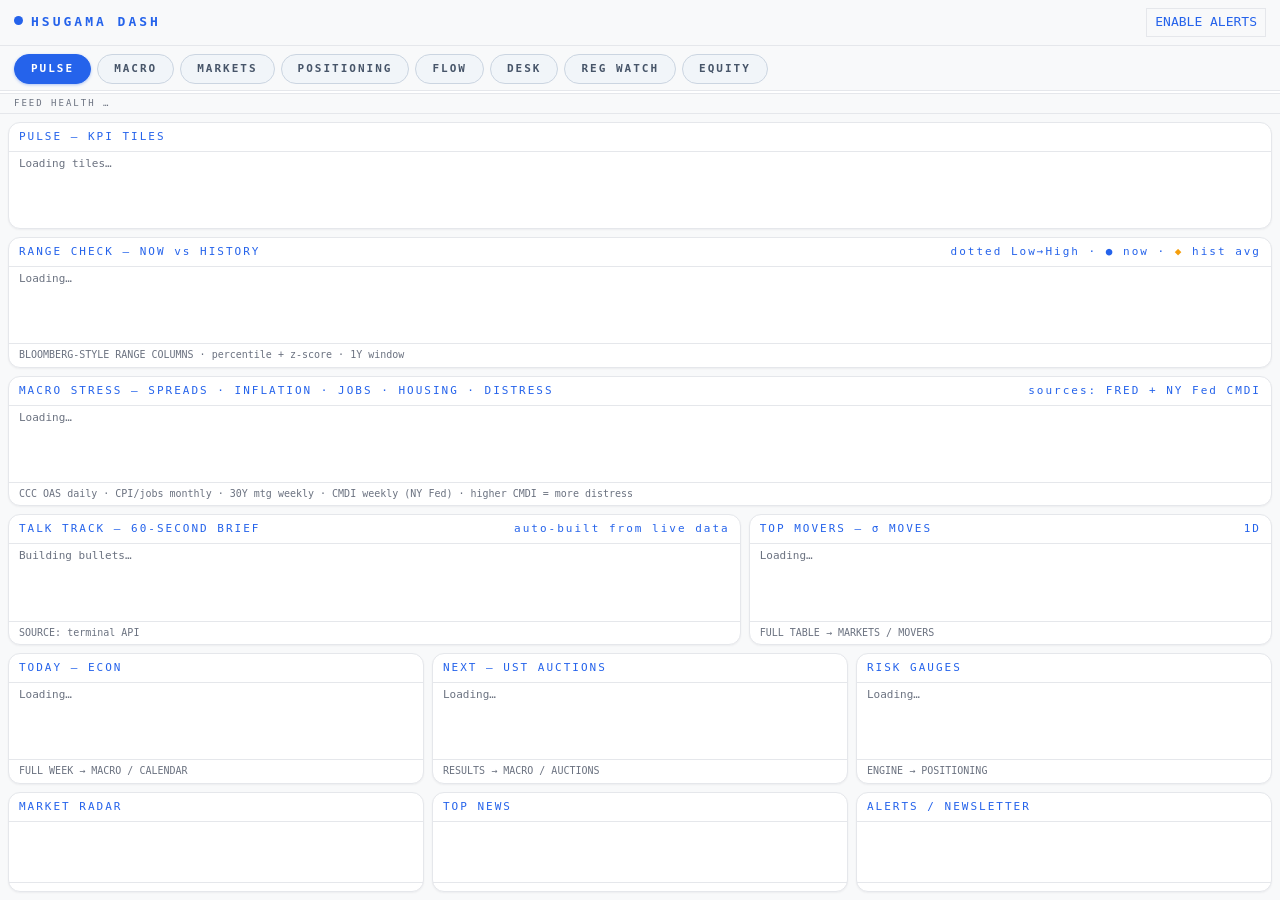
==== ui/index.html @ c071d74e "FINRA OTC Market: 8 datasets, keyless API, OTC sub-tab" ====
<!DOCTYPE html>
<html lang="en">
<head>
  <meta charset="utf-8">
  <meta name="viewport" content="width=device-width, initial-scale=1">
  <meta name="theme-color" content="#f8f9fa">
  <title>HSugama Dash</title>
  <link rel="manifest" href="manifest.webmanifest">
  <link rel="stylesheet" href="vendor/uplot/uPlot.min.css">
  <link rel="stylesheet" href="css/terminal.css">
</head>
<body>
  <header>
    <span class="brand"><span class="sigdot" aria-hidden="true"></span>HSUGAMA DASH</span>
    <span id="clock" class="muted"></span>
    <span id="banner" class="banner hidden"></span>
    <button id="alerts-toggle" class="header-btn" type="button">ENABLE ALERTS</button>
  </header>
  <nav class="hub-row" id="hub-row" aria-label="hubs">
    <button type="button" data-hub-link="pulse" class="active">PULSE</button>
    <button type="button" data-hub-link="macro">MACRO</button>
    <button type="button" data-hub-link="markets">MARKETS</button>
    <button type="button" data-hub-link="positioning">POSITIONING</button>
    <button type="button" data-hub-link="structure">FLOW</button>
    <button type="button" data-hub-link="desk">DESK</button>
    <button type="button" data-hub-link="regwatch">REG WATCH</button>
    <button type="button" data-hub-link="equity">EQUITY</button>
  </nav>
  <nav class="sub-row" id="sub-row" aria-label="subtabs"></nav>
  <script>
  // Early hub-button handler: main.js is a deferred module, so on cold start
  // the buttons render before its click handlers attach. This inline script
  // runs immediately and uses delegation, so hub clicks work from first paint.
  // tabs.js initTabs() re-attaches its own handlers later (idempotent).
  document.addEventListener("click", function (e) {
    var b = e.target && e.target.closest ? e.target.closest("[data-hub-link]") : null;
    if (!b) return;
    var target = "#/" + b.getAttribute("data-hub-link");
    if (location.hash !== target) location.hash = target;
  });
  </script>
  <div id="health-strip" class="health-strip" title="per-feed health: green ok · amber recovered · red failing"></div>

  <!-- ============ PULSE — the 60-second conference view (Phase 2) ============ -->
  <main class="grid" data-hub="pulse" data-sub="snapshot" style="grid-template-columns: 1fr;">
    <section class="panel" id="panel-pulse-tiles">
      <div class="panel-title">PULSE — KPI TILES <span class="muted" id="pulse-tiles-asof"></span></div>
      <div class="panel-body"><div class="kpis" id="pulse-tiles"><p class="muted">Loading tiles…</p></div></div>
    </section>
    <section class="panel" id="panel-pulse-range">
      <div class="panel-title">RANGE CHECK — NOW vs HISTORY <span class="note">dotted Low→High · <span style="color:#2563eb">●</span> now · <span style="color:#f59e0b">◆</span> hist avg</span></div>
      <div class="panel-body" id="pulse-rangecheck"><p class="muted">Loading…</p></div>
      <div class="panel-foot muted">BLOOMBERG-STYLE RANGE COLUMNS · percentile + z-score · 1Y window</div>
    </section>
    <section class="panel" id="panel-pulse-stress">
      <div class="panel-title">MACRO STRESS — SPREADS · INFLATION · JOBS · HOUSING · DISTRESS <span class="note">sources: FRED + NY Fed CMDI</span></div>
      <div class="panel-body"><div class="kpis" id="pulse-stress"><p class="muted">Loading…</p></div></div>
      <div class="panel-foot muted">CCC OAS daily · CPI/jobs monthly · 30Y mtg weekly · CMDI weekly (NY Fed) · higher CMDI = more distress</div>
    </section>
    <div class="grid2">
      <section class="panel" id="panel-pulse-talk">
        <div class="panel-title">TALK TRACK — 60-SECOND BRIEF <span class="note">auto-built from live data</span></div>
        <div class="panel-body" id="pulse-talktrack"><p class="muted">Building bullets…</p></div>
        <div class="panel-foot muted">SOURCE: terminal API</div>
      </section>
      <section class="panel" id="panel-pulse-movers">
        <div class="panel-title">TOP MOVERS — σ MOVES <span class="note">1D</span></div>
        <div class="panel-body" id="pulse-movers"><p class="muted">Loading…</p></div>
        <div class="panel-foot muted">FULL TABLE → MARKETS / MOVERS</div>
      </section>
    </div>
    <div class="grid3">
      <section class="panel" id="panel-pulse-econ">
        <div class="panel-title">TODAY — ECON</div>
        <div class="panel-body" id="pulse-econ"><p class="muted">Loading…</p></div>
        <div class="panel-foot muted">FULL WEEK → MACRO / CALENDAR</div>
      </section>
      <section class="panel" id="panel-pulse-auctions">
        <div class="panel-title">NEXT — UST AUCTIONS</div>
        <div class="panel-body" id="pulse-auctions"><p class="muted">Loading…</p></div>
        <div class="panel-foot muted">RESULTS → MACRO / AUCTIONS</div>
      </section>
      <section class="panel" id="panel-pulse-gauges">
        <div class="panel-title">RISK GAUGES</div>
        <div class="panel-body" id="pulse-gauges"><p class="muted">Loading…</p></div>
        <div class="panel-foot muted">ENGINE → POSITIONING</div>
      </section>
    </div>
    <div class="grid3">
      <section class="panel" id="panel-radar">
        <div class="panel-title">MARKET RADAR</div>
        <div class="panel-body"></div>
        <div class="panel-foot muted"></div>
      </section>
      <section class="panel" id="panel-news">
        <div class="panel-title">TOP NEWS</div>
        <div class="panel-body"></div>
        <div class="panel-foot muted"></div>
      </section>
      <section class="panel" id="panel-insights">
        <div class="panel-title">ALERTS / NEWSLETTER</div>
        <div class="panel-body"></div>
        <div class="panel-foot muted"></div>
      </section>
    </div>
  </main>
  <main class="grid hidden" data-hub="pulse" data-sub="scorecard" style="grid-template-columns: 1fr;">
    <section class="panel" id="panel-scorecard">
      <div class="panel-title">SCORECARD — 1D/1M/3M/1Y + 1Y Z</div>
      <div class="panel-body"></div>
      <div class="panel-foot muted"></div>
    </section>
  </main>

  <!-- ============ MACRO ============ -->
  <main class="grid hidden" data-hub="macro" data-sub="calendar" style="grid-template-columns: 1fr;">
    <section class="panel" id="panel-macro">
      <div class="panel-title">MACRO — THIS WEEK</div>
      <div class="panel-body"></div>
      <div class="panel-foot muted"></div>
    </section>
  </main>
  <main class="grid hidden" data-hub="macro" data-sub="central" style="grid-template-columns: 1fr;">
    <section class="panel" id="panel-central">
      <div class="panel-title">CENTRAL — FED WATCH</div>
      <div class="panel-body"></div>
      <div class="panel-foot muted"></div>
    </section>
  </main>
  <main class="grid hidden" data-hub="macro" data-sub="auctions" style="grid-template-columns: 1fr;">
    <section class="panel" id="panel-auctions">
      <div class="panel-title">UST AUCTIONS</div>
      <div class="panel-body"></div>
      <div class="panel-foot muted"></div>
    </section>
  </main>
  <main class="grid hidden" data-hub="macro" data-sub="bonds" style="grid-template-columns: 1fr;">
    <section class="panel" id="panel-bonds">
      <div class="panel-title">WORLD BONDS</div>
      <div class="panel-body"></div>
      <div class="panel-foot muted"></div>
    </section>
  </main>
  <main class="grid hidden" data-hub="macro" data-sub="credit" style="grid-template-columns: 1fr;">
    <section class="panel" id="panel-credit">
      <div class="panel-title">CREDIT — SEGMENTS · UST · STAR · Z-SCORES</div>
      <div class="panel-body"><p class="muted">Credit panel wiring in progress…</p></div>
      <div class="panel-foot muted"></div>
    </section>
  </main>
  <main class="grid grid-cycle hidden" data-hub="macro" data-sub="cycle" id="cycle-econ"></main>
  <main class="grid grid-cycle hidden" data-hub="macro" data-sub="cycle" id="cycle-profit"></main>
  <main class="grid grid-cycle hidden" data-hub="macro" data-sub="cycle" id="cycle-credit"></main>

  <!-- ============ MARKETS ============ -->
  <main class="grid hidden" data-hub="markets" data-sub="equities" style="grid-template-columns: 1fr;">
    <section class="panel" id="panel-movers">
      <div class="panel-title">MOVERS — SINGLE-STOCK SIGMA MOVES</div>
      <div class="panel-body"></div>
      <div class="panel-foot muted"></div>
    </section>
  </main>
  <main class="grid hidden" data-hub="markets" data-sub="volcorr" style="grid-template-columns: 1fr 1fr;">
    <section class="panel" id="panel-vol">
      <div class="panel-title">VOL — MACRO VOLATILITY DIGEST</div>
      <div class="panel-body"></div>
      <div class="panel-foot muted"></div>
    </section>
    <section class="panel" id="panel-xcorr">
      <div class="panel-title">X-CORR — CROSS-ASSET CORRELATION &amp; VOL</div>
      <div class="panel-body"></div>
      <div class="panel-foot muted"></div>
    </section>
  </main>
  <main class="grid hidden" data-hub="markets" data-sub="futures" style="grid-template-columns: 1fr;">
    <section class="panel" id="panel-futures">
      <div class="panel-title">FUTURES — FRONT-MONTH</div>
      <div class="panel-body"></div>
      <div class="panel-foot muted"></div>
    </section>
  </main>
  <main class="grid grid-cycle hidden" data-hub="markets" data-sub="etfs" id="cycle-etf"></main>
  <main class="grid grid-defi hidden" data-hub="markets" data-sub="digital">
    <section class="panel" id="panel-defi">
      <div class="panel-title"><span id="defi-view-title">CURATED VAULTS — USDC</span><span class="view-toggle"><button type="button" data-view="vaults" class="active" aria-pressed="true">VAULTS</button><button type="button" data-view="markets" aria-pressed="false">MARKETS</button><button type="button" data-view="crypto" aria-pressed="false">CRYPTO</button><button type="button" data-view="rwa" aria-pressed="false">RWA</button></span></div>
      <div class="panel-body"></div>
      <div class="panel-foot muted"></div>
    </section>
    <section class="col-right">
      <div class="panel" id="panel-midnight">
        <div class="panel-title">MIDNIGHT — USDC FIXED TERM</div>
        <div class="panel-body"></div>
        <div class="panel-foot muted"></div>
      </div>
      <div class="panel" id="panel-refs">
        <div class="panel-title">RATE REFS</div>
        <div class="panel-body"></div>
        <div class="panel-foot muted"></div>
      </div>
    </section>
  </main>
  <main class="grid hidden" data-hub="markets" data-sub="options" style="grid-template-columns: 1fr;">
    <section class="panel" id="panel-options">
      <div class="panel-title">OPTIONS — GAMMA & FLOW</div>
      <div class="panel-body"></div>
      <div class="panel-foot muted"></div>
    </section>
  </main>

  <!-- ============ POSITIONING ============ -->
  <main class="grid grid-cycle hidden" data-hub="positioning" data-sub="positions" id="cycle-pos"></main>
  <main class="grid grid-cycle hidden" data-hub="positioning" data-sub="positions" id="cycle-quant"></main>
  <main class="grid grid-cycle hidden" data-hub="positioning" data-sub="positions" id="cycle-ice"></main>
  <main class="grid grid-cycle hidden" data-hub="positioning" data-sub="positions" id="cycle-risk"></main>
  <main class="grid hidden" data-hub="positioning" data-sub="tff" style="grid-template-columns: 1fr;">
    <section class="panel" id="panel-tff">
      <div class="panel-title">TFF — TRADERS IN FINANCIAL FUTURES (OFR)</div>
      <div class="panel-body"></div>
      <div class="panel-foot muted"></div>
    </section>
  </main>
  <main class="grid hidden" data-hub="positioning" data-sub="flows" style="grid-template-columns: 1fr;">
    <section class="panel" id="panel-flows">
      <div class="panel-title">FLOWS — 13F NET FLOWS</div>
      <div class="panel-body"></div>
      <div class="panel-foot muted"></div>
    </section>
  </main>
  <main class="grid hidden" data-hub="positioning" data-sub="predict" style="grid-template-columns: 1fr;">
    <section class="panel" id="panel-predict">
      <div class="panel-title">PREDICT — MARKETS &amp; EDGE ESTIMATES</div>
      <div class="panel-body"></div>
      <div class="panel-foot muted"></div>
    </section>
  </main>

  <!-- ============ FLOW ============ -->
  <main class="grid hidden" data-hub="structure" data-sub="trace" style="grid-template-columns: 1fr;">
    <section class="panel" id="panel-koi">
      <div class="panel-title">KOI — FINRA/TRACE Y/Y SCORECARD</div>
      <div class="panel-body"></div>
      <div class="panel-foot muted"></div>
    </section>
    <section class="panel" id="panel-finra">
      <div class="panel-title">FINRA — SHORTS · BREADTH · CORPORATE · TRACE</div>
      <div class="panel-body"></div>
      <div class="panel-foot muted"></div>
    </section>
  </main>
  <main class="grid grid-cycle hidden" data-hub="structure" data-sub="trace" id="cycle-struct"></main>
  <main class="grid hidden" data-hub="structure" data-sub="factbook" style="grid-template-columns: 1fr;">
    <section class="panel" id="panel-factbook">
      <div class="panel-title">TRACE FACT BOOK</div>
      <div class="panel-body"></div>
      <div class="panel-foot muted"></div>
    </section>
  </main>
  <main class="grid hidden" data-hub="structure" data-sub="star" style="grid-template-columns: 1fr;">
    <section class="panel" id="panel-star">
      <div class="panel-title">STAR — STRUCTURED PRODUCT ACTIVITY</div>
      <div class="panel-body"></div>
      <div class="panel-foot muted"></div>
    </section>
  </main>

  <main class="grid hidden" data-hub="structure" data-sub="maps" style="grid-template-columns: 1fr 1fr;">
    <section class="panel" id="panel-riskmap">
      <div class="panel-title">RISK MAP — WORLD</div>
      <div class="panel-body"></div>
      <div class="panel-foot muted"></div>
    </section>
    <section class="panel" id="panel-ai-flow">
      <div class="panel-title">COVERAGE MAPS — UNIVERSE &amp; MONEY FLOW</div>
      <div class="panel-body"></div>
      <div class="panel-foot muted"></div>
    </section>
  </main>
  <main class="grid hidden" data-hub="structure" data-sub="desks" style="grid-template-columns: 1fr 1fr;">
    <section class="panel" id="panel-hyper">
      <div class="panel-title">HYPER — HYPERSCALER DESK</div>
      <div class="panel-body"></div>
      <div class="panel-foot muted"></div>
    </section>
    <section class="panel" id="panel-tsv">
      <div class="panel-title">TSV — TOKENIZED SECURITIES VENUE WATCH</div>
      <div class="panel-body"></div>
      <div class="panel-foot muted"></div>
    </section>
  </main>
  <main class="grid hidden" data-hub="structure" data-sub="etfflows" style="grid-template-columns: 1fr;">
    <section class="panel" id="panel-etfflows">
      <div class="panel-title">ETF FLOWS — AUM & CREATIONS/REDEMPTIONS</div>
      <div class="panel-body"></div>
      <div class="panel-foot muted"></div>
    </section>
  </main>

  <!-- ============ DESK ============ -->
  <main class="grid hidden" data-hub="desk" data-sub="alerts" style="grid-template-columns: 1fr;">
    <section class="panel" id="panel-alerts">
      <div class="panel-title">ALERT TUNING</div>
      <div class="panel-body"></div>
    </section>
  </main>
  <main class="grid hidden" data-hub="desk" data-sub="briefcheck" style="grid-template-columns: 1fr;">
    <section class="panel" id="panel-briefcheck">
      <div class="panel-title">BRIEFING × TERMINAL CHECK</div>
      <div class="panel-body"></div>
      <div class="panel-foot muted"></div>
    </section>
  </main>
  <main class="grid hidden" data-hub="desk" data-sub="analyst" style="grid-template-columns: 1fr;">
    <section class="panel">
      <div class="panel-title">ANALYST</div>
      <div class="panel-body">
        <p class="muted" style="margin-bottom:10px">Bloom Analyst — grounded Q&amp;A over the terminal's own data. Lives in the slide-over drawer.</p>
        <button id="analyst-open" class="header-btn" type="button">OPEN ANALYST CHAT</button>
      </div>
    </section>
  </main>
  <main class="grid hidden" data-hub="desk" data-sub="usage" style="grid-template-columns: 1fr;">
    <section class="panel" id="panel-usage">
      <div class="panel-title">USAGE ANALYTICS</div>
      <div class="panel-body"></div>
      <div class="panel-foot muted"></div>
    </section>
  </main>
  <main class="grid hidden" data-hub="desk" data-sub="talktrack" style="grid-template-columns: 1fr;">
    <section class="panel">
      <div class="panel-title">TALK TRACK</div>
      <div class="panel-body"><p class="muted">Phase 2 — auto-built 60-second briefing bullets, generated from the snapshot tiles. Read straight off the phone.</p></div>
    </section>
  </main>
  <main class="grid hidden" data-hub="desk" data-sub="deck" style="grid-template-columns: 1fr;">
    <section class="panel">
      <div class="panel-title">DECK MODE</div>
      <div class="panel-body"><p class="muted">Phase 2 — light-theme one-pager with print CSS. Screenshot straight into the deck.</p></div>
    </section>
  </main>

  <!-- ============ REG WATCH ============ -->
  <main class="grid hidden" data-hub="regwatch" data-sub="news" style="grid-template-columns: 1fr;">
    <section class="panel" id="panel-regwatch-news">
      <div class="panel-title">REG WATCH — NEWS FEED</div>
      <div class="panel-body"></div>
      <div class="panel-foot muted"></div>
    </section>
  </main>
  <main class="grid hidden" data-hub="regwatch" data-sub="rules" style="grid-template-columns: 1fr;">
    <section class="panel" id="panel-regwatch-rules">
      <div class="panel-title">REG WATCH — RULEMAKING TRACKER</div>
      <div class="panel-body"></div>
      <div class="panel-foot muted"></div>
    </section>
  </main>
  <main class="grid hidden" data-hub="regwatch" data-sub="topics" style="grid-template-columns: 1fr;">
    <section class="panel" id="panel-regwatch-topics">
      <div class="panel-title">REG WATCH — TOPIC WATCH</div>
      <div class="panel-body"></div>
      <div class="panel-foot muted"></div>
    </section>
  </main>

  <!-- ============ EQUITY ============ -->
  <main class="grid hidden" data-hub="equity" data-sub="overview" style="grid-template-columns: 1fr;">
    <section class="panel" id="panel-equity">
      <div class="panel-title">EQTY</div>
      <div class="panel-body"></div>
      <div class="panel-foot muted"></div>
    </section>
  </main>
  <main class="grid hidden" data-hub="equity" data-sub="shortvol" style="grid-template-columns: 1fr;">
    <section class="panel" id="panel-shortvol">
      <div class="panel-title">SHORT VOLUME — REG SHO DAILY</div>
      <div class="panel-body"></div>
      <div class="panel-foot muted"></div>
    </section>
  </main>
  <main class="grid hidden" data-hub="equity" data-sub="margin" style="grid-template-columns: 1fr;">
    <section class="panel" id="panel-margin">
      <div class="panel-title">MARGIN DEBT — FINRA</div>
      <div class="panel-body"></div>
      <div class="panel-foot muted"></div>
    </section>
  </main>
  <main class="grid hidden" data-hub="equity" data-sub="shortint" style="grid-template-columns: 1fr;">
    <section class="panel" id="panel-shortint">
      <div class="panel-title">SHORT INTEREST — FINRA SETTLEMENT</div>
      <div class="panel-body"></div>
      <div class="panel-foot muted"></div>
    </section>
  </main>
  <main class="grid hidden" data-hub="equity" data-sub="tape" style="grid-template-columns: 1fr;">
    <section class="panel" id="panel-tape">
      <div class="panel-title">TAPE VOLUME — NASDAQTRADER VENUE × TAPE</div>
      <div class="panel-body"></div>
      <div class="panel-foot muted"></div>
    </section>
  </main>
  <main class="grid hidden" data-hub="equity" data-sub="ats" style="grid-template-columns: 1fr;">
    <section class="panel" id="panel-ats">
      <div class="panel-title">FINRA ATS TRANSPARENCY — DARK POOLS</div>
      <div class="panel-body"></div>
      <div class="panel-foot muted"></div>
    </section>
  </main>
  <main class="grid hidden" data-hub="equity" data-sub="otc" style="grid-template-columns: 1fr;">
    <section class="panel" id="panel-otc">
      <div class="panel-title">FINRA OTC MARKET — OVER-THE-COUNTER EQUITIES</div>
      <div class="panel-body"></div>
      <div class="panel-foot muted"></div>
    </section>
  </main>

  <div id="chart-overlay" class="overlay hidden">
    <div class="overlay-box">
      <div class="overlay-head"><span id="chart-title"></span><button id="chart-close">✕</button></div>
      <div id="chart-root"></div>
    </div>
  </div>
  <script src="vendor/uplot/uPlot.iife.min.js"></script>
  <!-- xlsx.full.min.js lazy-loads on first XLSX export via export.js ensureXLSX()
       (was render-blocking at 951KB) -->
  <script type="module" src="js/main.js"></script>
</body>
</html>
---- ui/css/terminal.css ----
:root {
  --bg: #f8f9fa; --panel: #ffffff; --fg: #1a1a1a; --amber: #2563eb;
  --up: #16a34a; --down: #dc2626; --muted: #6b7280; --line: #e5e7eb;
  --blue: #2563eb; --ink: #1a1a1a; --cyan: #0891b2;
}
* { box-sizing: border-box; margin: 0; }
body {
  background: var(--bg); color: var(--fg);
  font: 13px/1.45 "SF Mono", Menlo, Consolas, monospace;
  overflow-x: hidden; overflow-x: clip;
  height: 100vh; display: flex; flex-direction: column;
}
header {
  display: flex; gap: 16px; align-items: baseline;
  flex-wrap: wrap; padding: 8px 14px; border-bottom: 1px solid var(--line);
}
.brand { color: var(--amber); letter-spacing: 3px; font-weight: 700; }
/* Signal identity: pulsing live dot next to the wordmark (see index.html .sigdot). */
.sigdot {
  display: inline-block; width: 9px; height: 9px; border-radius: 50%;
  background: var(--blue); margin-right: 8px; vertical-align: 1px;
  animation: sigpulse 2s ease-in-out infinite;
}
@keyframes sigpulse {
  0%, 100% { box-shadow: 0 0 0 0 rgba(37, 99, 235, 0.45); }
  50% { box-shadow: 0 0 0 6px rgba(37, 99, 235, 0); }
}
.muted { color: var(--muted); font-size: 11px; }
.banner { color: #ffffff; background: var(--amber); padding: 1px 8px; margin-left: auto; }
.header-btn {
  margin-left: auto; background: transparent; color: var(--amber); border: 1px solid var(--line);
  padding: 4px 8px; font: inherit; cursor: pointer;
}
.header-btn:disabled { color: var(--muted); cursor: default; }
.hidden { display: none !important; }

/* Data-health strip: one dot per collector fetcher (see js/health.js).
   Compact by design — dots scroll horizontally on narrow screens. */
.health-strip {
  display: flex; gap: 5px; align-items: center;
  padding: 3px 14px; border-bottom: 1px solid var(--line);
  overflow-x: auto; min-height: 14px; scrollbar-width: none;
}
.health-strip::-webkit-scrollbar { display: none; }
.health-strip:empty::after {
  content: "FEED HEALTH …"; color: var(--muted); font-size: 9px; letter-spacing: 2px;
}
.hdot {
  width: 8px; height: 8px; border-radius: 50%; flex: none;
  background: var(--muted);
}
.hdot.ok { background: var(--up); }
.hdot.warn { background: var(--amber); }
.hdot.bad { background: var(--down); box-shadow: 0 0 4px var(--down); }
.health-strip.degraded { border-bottom-color: var(--down); }

/* FLOWS tab: per-filer 13F net-flow cards */
.flow-card { border-bottom: 1px dotted var(--line); padding: 8px 0; }
.flow-head { display: flex; justify-content: space-between; align-items: baseline; }
.flow-name { color: var(--amber); letter-spacing: 1px; font-size: 11px; }
.flow-net { font-size: 14px; font-weight: 700; }
.flow-meta { margin: 2px 0 4px; }

.grid {
  flex: 1; min-height: 0; display: grid; gap: 8px; padding: 8px;
  grid-template-columns: 4fr 3fr 3fr;
}
.col-left { display: grid; grid-template-rows: 3fr 2fr; gap: 8px; min-height: 0; }
.panel {
  background: var(--panel); border: 1px solid var(--line);
  border-radius: 12px; box-shadow: 0 1px 2px rgba(15, 23, 42, 0.05);
  display: flex; flex-direction: column; min-height: 0;
}
.panel-title {
  color: var(--amber); font-size: 11px; letter-spacing: 2px;
  padding: 6px 10px; border-bottom: 1px solid var(--line);
  display: flex; justify-content: space-between; align-items: baseline;
}
.panel-body { flex: 1; overflow: auto; padding: 4px 10px; }
.panel-foot { padding: 4px 10px; border-top: 1px solid var(--line); font-size: 10px; }
.panel-foot.stale { color: var(--amber); }

table { width: 100%; border-collapse: collapse; }
th { color: var(--muted); font-size: 10px; text-transform: uppercase; text-align: right;
     font-weight: 400; padding: 3px 4px; }
th:first-child, td:first-child { text-align: left; }
td { padding: 3px 4px; text-align: right; white-space: nowrap; }
td.sym { color: var(--amber); }
.up { color: var(--up); }
.down { color: var(--down); }
.flat { color: var(--muted); }

tr.clickable, td.clickable { cursor: pointer; }
tr.clickable:hover, td.clickable:hover { background: var(--line); }
tr.release td.actual { font-weight: 700; }
tr.macro-divider td { color: var(--amber); letter-spacing: 2px; font-size: 10px;
                      text-align: center; padding: 6px 0 4px; }

.news-item { padding: 4px 0; border-bottom: 1px dotted var(--line); }
.news-item a { color: var(--amber); text-decoration: none; }
.news-item a:hover { color: #1d4ed8; text-decoration: underline; }
.news-meta { color: var(--muted); font-size: 10px; }

.overlay {
  position: fixed; inset: 0; background: rgba(0,0,0,.75);
  display: flex; align-items: center; justify-content: center;
}
.overlay-box {
  background: var(--panel); border: 1px solid var(--amber);
  padding: 12px; width: min(860px, 92vw);
}
.overlay-head { display: flex; justify-content: space-between; align-items: center; margin-bottom: 8px;
                color: var(--amber); letter-spacing: 1px; }
.overlay-head button {
  background: none; border: none; color: var(--fg); cursor: pointer;
  font-size: 16px; line-height: 1; padding: 6px 10px; margin: -6px -10px;
}
.overlay-head button:hover { color: var(--amber); }

/* Signal identity — hub navigation (Phase 1 IA, ui/js/tabs.js renders
   data-hub-link buttons into nav.hub-row). Six pill buttons; active hub filled blue. */
.hub-row {
  display: flex; gap: 6px; align-items: center;
  padding: 8px 14px 6px; background: var(--bg);
  overflow-x: auto; scrollbar-width: thin;
}
.hub-row::-webkit-scrollbar { height: 6px; }
.hub-row::-webkit-scrollbar-thumb { background: var(--line); border-radius: 3px; }
.hub-row button {
  flex: none; white-space: nowrap; cursor: pointer; font: inherit;
  font-size: 11px; letter-spacing: 2px; font-weight: 600;
  color: #475569; background: #f1f5f9;
  border: 1px solid #cbd5e1; border-radius: 999px;
  padding: 6px 16px;
}
.hub-row button:hover { border-color: var(--blue); color: var(--blue); }
.hub-row button.active {
  background: var(--blue); border-color: var(--blue); color: #ffffff;
  box-shadow: 0 1px 3px rgba(37, 99, 235, 0.35);
}
.hub-row button:focus-visible { outline: 2px solid var(--blue); outline-offset: 2px; }

/* Signal identity — subtab navigation (tabs.js injects data-sub-link buttons
   into nav#sub-row). Underline style; active subtab gets a blue underline. */
.sub-row {
  display: flex; gap: 2px; align-items: center;
  padding: 2px 14px 0; background: var(--panel);
  border-top: 1px solid var(--line); border-bottom: 1px solid var(--line);
  overflow-x: auto; scrollbar-width: thin;
}
.sub-row::-webkit-scrollbar { height: 6px; }
.sub-row::-webkit-scrollbar-thumb { background: var(--line); border-radius: 3px; }
.sub-row button {
  flex: none; white-space: nowrap; cursor: pointer; font: inherit;
  font-size: 11px; letter-spacing: 1px; color: var(--muted);
  background: none; border: none; border-bottom: 2px solid transparent;
  padding: 7px 10px 5px;
}
.sub-row button:hover { color: var(--fg); }
.sub-row button.active {
  color: var(--blue); border-bottom-color: var(--blue); font-weight: 700;
}
.sub-row button:focus-visible { outline: 2px solid var(--blue); outline-offset: -2px; }
.grid-defi { grid-template-columns: 5fr 4fr; }
.grid-cycle { grid-template-columns: repeat(auto-fit, minmax(320px, 1fr)); align-content: start; }
.grid-map { grid-template-columns: 1fr; align-content: start; }
.grid-map .panel-body { padding: 8px 10px; }
.worldmap { width: 100%; height: auto; display: block; background: #f0f4f8; border: 1px solid var(--line); }
path.map-country { cursor: pointer; }
path.map-country:hover { stroke: var(--amber); stroke-width: 1.6; }
.map-legend { display: flex; flex-wrap: wrap; gap: 12px; padding: 6px 2px; }
.legend-item { display: inline-flex; align-items: center; gap: 5px; }
.map-dot { display: inline-block; width: 10px; height: 10px; border-radius: 2px; }
.map-detail { margin: 4px 0 8px; padding: 8px 10px; border: 1px solid var(--line); background: #f0f4f8; }
.map-detail.empty { color: var(--muted); font-size: 11px; letter-spacing: 1px; }
.map-detail-head { display: flex; align-items: center; gap: 8px; margin-bottom: 6px; }
.bucket-tag { font-size: 11px; letter-spacing: 1px; font-weight: 700; }
.map-wrap table td:last-child { text-align: right; }
.grid-cycle .panel { min-height: 0; }
.col-right { display: grid; grid-template-rows: 3fr 2fr; gap: 8px; min-height: 0; }
.tier-head td { color: var(--amber); letter-spacing: 2px; font-size: 10px; padding-top: 8px; }
.tier-stats { color: var(--muted); letter-spacing: 1px; float: right; }
.defi-link { color: inherit; text-decoration: none; }
.defi-link:hover { color: var(--amber); text-decoration: underline; }
#midnight-curve { margin-top: 8px; }
.empty-state { color: var(--muted); padding: 8px 0; }
.insight-block + .insight-block { margin-top: 10px; }
.insight-title, .newsletter-headline { color: var(--amber); margin-bottom: 6px; }
.insight-item { border-top: 1px dotted var(--line); padding: 6px 0; }
.insight-name { font-weight: 700; }
.insight-summary, .newsletter-list { color: var(--fg); }
.newsletter-list { padding-left: 18px; }
.newsletter-list li + li { margin-top: 4px; }

.view-toggle button {
  color: var(--muted);
  cursor: pointer;
  letter-spacing: 1px;
  padding: 0 6px;
  background: transparent;
  border: none;
  font: inherit;
}
.view-toggle button:focus-visible { outline: 1px solid var(--amber); outline-offset: 1px; }
.view-toggle button.active { color: var(--bg); background: var(--amber); }

@media (max-width: 1000px) {
  .grid { grid-template-columns: 1fr; grid-auto-rows: minmax(240px, auto); overflow-y: auto; }
  body { height: auto; }
  .hub-row, .sub-row { overflow-x: auto; scrollbar-width: thin; }
  .hub-row button, .sub-row button { white-space: nowrap; }
  .header-btn, .banner { margin-left: 0; }
}

@media (max-width: 680px) {
  body { font-size: 12px; }
  header { gap: 8px; align-items: center; }
  .grid, .col-left, .col-right { gap: 6px; }
  .panel-title { padding: 8px 10px; }
  td, th { padding: 4px 3px; font-size: 11px; }
  .overlay-box { width: min(96vw, 860px); padding: 10px; }
}

/* Analyst chat drawer (ui/js/chat.js injects the markup) */
.chat-drawer {
  position: fixed; top: 0; right: 0; bottom: 0; z-index: 50;
  width: min(430px, 94vw);
  background: var(--panel); border-left: 1px solid var(--amber);
  display: flex; flex-direction: column;
}
.chat-head {
  display: flex; justify-content: space-between; align-items: center;
  padding: 8px 12px; border-bottom: 1px solid var(--line);
  color: var(--amber); letter-spacing: 2px; font-size: 11px;
}
.chat-head button {
  background: none; border: none; color: var(--fg); cursor: pointer;
  font-size: 14px; padding: 4px 8px; margin: -4px -8px;
}
.chat-head button:hover { color: var(--amber); }
.chat-msgs {
  flex: 1; overflow-y: auto; padding: 10px 12px;
  display: flex; flex-direction: column; gap: 8px;
}
.chat-msg {
  max-width: 94%; padding: 6px 10px; border: 1px solid var(--line);
  font-size: 12px; overflow-wrap: break-word;
}
.chat-msg.user { align-self: flex-end; border-color: var(--amber); }
.chat-msg.assistant { align-self: flex-start; }
.chat-msg p { margin: 0 0 6px; }
.chat-msg p:last-child { margin: 0; }
.chat-msg ul { padding-left: 18px; margin: 4px 0; }
.chat-msg li + li { margin-top: 2px; }
.chat-msg code { color: var(--amber); }
.chat-msg strong { color: var(--amber); }
.chat-msg.thinking { color: var(--muted); letter-spacing: 4px; }
.chat-msg.chat-error { border-color: var(--down); color: var(--down); }
.chat-form {
  display: flex; gap: 6px; padding: 8px 12px; border-top: 1px solid var(--line);
}
.chat-form input {
  flex: 1; min-width: 0; background: var(--bg); border: 1px solid var(--line);
  color: var(--fg); font: inherit; padding: 6px 8px;
}
.chat-form input:focus { outline: 1px solid var(--amber); }
.chat-form button {
  background: transparent; color: var(--amber); border: 1px solid var(--line);
  padding: 6px 12px; font: inherit; cursor: pointer;
}
.chat-form button:hover { border-color: var(--amber); }

/* X-CORR tab */
.panel-subhead {
  display: flex; justify-content: space-between; align-items: center;
  color: var(--amber); font-size: 11px; letter-spacing: 2px;
  padding: 10px 0 4px; border-bottom: 1px solid var(--line); margin-bottom: 4px;
}
.seg button {
  background: transparent; color: var(--muted); border: 1px solid var(--line);
  font: inherit; font-size: 10px; padding: 2px 8px; cursor: pointer;
}
.seg button:first-child { border-radius: 3px 0 0 3px; }
.seg button:last-child { border-radius: 0 3px 3px 0; }
.seg button.on { color: var(--amber); border-color: var(--amber); }
.kv {
  display: flex; justify-content: space-between; align-items: center;
  gap: 8px; padding: 4px 0; border-bottom: 1px dotted var(--line); font-size: 12px;
}
.badge {
  font-size: 9px; letter-spacing: 1px; padding: 1px 5px; border-radius: 3px;
  border: 1px solid var(--amber); color: var(--amber); vertical-align: 1px;
}
.badge.warn { border-color: var(--down); color: var(--down); }
.pctbar {
  width: 72px; height: 5px; background: var(--line); border-radius: 3px; flex: none;
}
.pctbar div { height: 100%; background: var(--amber); border-radius: 3px; }

/* VOL tab: CBOE-style implied-vs-realized table */
.voltable { border-collapse: collapse; font-size: 12px; width: 100%; }
.voltable th {
  color: var(--amber); font-size: 10px; letter-spacing: 1px; text-align: right;
  padding: 4px 6px; border-bottom: 1px solid var(--line); white-space: nowrap;
}
.voltable th:first-child, .voltable td:first-child { text-align: left; }
.voltable td { padding: 4px 6px; text-align: right; border-bottom: 1px dotted var(--line); }
.voltable td.rich { background: rgba(220, 38, 38, 0.12); color: #991b1b; font-weight: 700; }
.voltable td.cheap { background: rgba(22, 163, 74, 0.12); color: #166534; font-weight: 700; }
.up { color: var(--up); }
.down { color: var(--down); }

/* MARKET RADAR hero (HOME tab) */
.panel-hero { grid-column: 1 / -1; }
.radar-strip { display: flex; align-items: center; gap: 10px; padding: 8px 2px; flex-wrap: wrap; }
.radar-regime {
  font-size: 11px; font-weight: 700; letter-spacing: 2px; color: #ffffff;
  padding: 3px 10px; border-radius: 3px;
}
.radar-verdict { font-size: 12px; color: var(--fg); }
.radar-map-wrap { margin: 2px 0 8px; }
.radar-map { max-height: 220px; }
.radar-group { margin-bottom: 10px; }
.radar-group-title { font-size: 10px; letter-spacing: 2px; margin-bottom: 4px; }
.radar-cells { display: grid; grid-template-columns: repeat(auto-fill, minmax(150px, 1fr)); gap: 6px; }
.radar-cell {
  background: var(--bg); border: 1px solid var(--line); border-left: 3px solid var(--muted);
  border-radius: 8px; padding: 6px 8px; text-align: left; font: inherit; color: var(--fg); cursor: pointer;
}
.radar-cell.color-green { border-left-color: #2fb56b; }
.radar-cell.color-yellow { border-left-color: #e3b008; }
.radar-cell.color-orange { border-left-color: #e07b39; }
.radar-cell.color-red { border-left-color: #e05252; }
.radar-cell.color-nodata { border-left-color: #3a4350; opacity: 0.6; }
.radar-cell-label { display: block; font-size: 10px; color: var(--muted); letter-spacing: 0.5px; }
.radar-cell-value { display: block; font-size: 15px; font-weight: 700; margin: 2px 0; }
.radar-cell-pct { display: block; font-size: 10px; color: var(--muted); }
.radar-detail { margin: 4px 0 8px; padding: 8px 10px; border: 1px solid var(--line); background: #f0f4f8; border-left: 3px solid var(--muted); }
.radar-detail.color-green { border-left-color: #2fb56b; }
.radar-detail.color-yellow { border-left-color: #e3b008; }
.radar-detail.color-orange { border-left-color: #e07b39; }
.radar-detail.color-red { border-left-color: #e05252; }
.radar-detail-head { display: flex; gap: 8px; align-items: baseline; margin-bottom: 4px; }
.radar-detail-row { display: flex; gap: 12px; align-items: center; margin: 4px 0; color: var(--fg); }
.radar-cell-value.big { font-size: 22px; }
.radar-spark { width: 120px; height: 30px; color: var(--amber); }

/* HYPER tab */
.hyper-cards { display: grid; grid-template-columns: repeat(auto-fill, minmax(160px, 1fr)); gap: 8px; margin-bottom: 12px; }
.hyper-card { background: var(--bg); border: 1px solid var(--line); border-radius: 8px; padding: 8px 10px; }
.hyper-card-head { display: flex; gap: 6px; align-items: baseline; font-size: 12px; }
.hyper-card-price { font-size: 16px; font-weight: 700; margin: 4px 0; }
.hyper-spark { width: 110px; height: 28px; display: block; margin-top: 4px; }
.hyper-section-title { color: var(--amber); font-size: 11px; letter-spacing: 2px; margin: 8px 0 4px; }
.hyper-table { border-collapse: collapse; font-size: 12px; width: 100%; margin-bottom: 8px; }
.hyper-table th { color: var(--muted); font-size: 10px; text-transform: uppercase; text-align: left; padding: 4px 6px; border-bottom: 1px solid var(--line); white-space: nowrap; }
.hyper-table td { padding: 5px 6px; border-bottom: 1px dotted var(--line); vertical-align: top; }
.hyper-table td.num { font-size: 11px; }
.hyper-table a { color: var(--amber); }

/* SCORECARD tab: briefing-style 1D/1M/3M/1Y + z-score table */
.scorecard { border-collapse: collapse; font-size: 12px; width: 100%; }
.scorecard th { color: var(--muted); font-size: 10px; text-transform: uppercase; text-align: right; padding: 4px 6px; border-bottom: 1px solid var(--line); white-space: nowrap; }
.scorecard th:first-child { text-align: left; }
.scorecard td { padding: 4px 6px; border-bottom: 1px dotted var(--line); text-align: right; white-space: nowrap; }
.scorecard td.sym { text-align: left; white-space: normal; }
.scorecard td.num { font-variant-numeric: tabular-nums; }
.scorecard tr.clickable { cursor: pointer; }
.scorecard tr.clickable:hover td { background: rgba(37, 99, 235, 0.06); }
.scorecard .strong { font-weight: 700; }

/* ---- batches 6-10 additions ---- */
/* AI FLOW panel (batch 7) */
.ai-capex-wrap { margin-bottom: 6px; }
.ai-capex-svg { width: 100%; max-width: 620px; height: auto; display: block; }
.ai-legend { font-size: 10px; color: var(--muted); margin: 4px 0 8px; line-height: 1.7; }
.ai-graph-scroll { overflow-x: auto; margin: 4px 0; }
.ai-graph-svg { width: 100%; min-width: 640px; height: auto; display: block; }
.ai-node-card { border: 1px solid var(--line); border-left: 3px solid var(--amber); padding: 8px 10px; margin: 8px 0; background: var(--bg); }
.ai-node-card-head { display: flex; gap: 8px; align-items: baseline; margin-bottom: 6px; }
.ai-node-close { margin-left: auto; background: none; border: 1px solid var(--line); color: var(--fg); border-radius: 4px; padding: 2px 8px; }
.ai-kv-grid { display: grid; grid-template-columns: repeat(auto-fill, minmax(130px, 1fr)); gap: 4px 12px; margin: 6px 0; }
.ai-kv { display: flex; justify-content: space-between; font-size: 12px; }
.ai-kv span { color: var(--muted); }
.ai-flags { font-size: 12px; margin: 4px 0; }
.ai-flag { background: rgba(220, 38, 38, 0.08); border: 1px solid #dc2626; color: #991b1b; border-radius: 3px; padding: 1px 6px; font-size: 10px; margin-right: 4px; white-space: nowrap; }
.ai-section-sub { color: var(--amber); font-size: 10px; letter-spacing: 2px; margin: 8px 0 4px; }
.ai-deals { font-size: 12px; margin: 4px 0; padding-left: 18px; }
.ai-deals li { margin-bottom: 4px; }
.ai-risks { font-size: 12px; padding-left: 18px; margin: 4px 0 8px; }
.ai-risks li { margin-bottom: 6px; }
.ai-rollup { font-size: 12px; margin: 4px 0 6px; padding: 6px 8px; border-left: 3px solid var(--amber); background: rgba(37, 99, 235, 0.05); }

/* AI FLOW coverage map (batch 7: universe scale) */
.ai-search { width: 100%; max-width: 340px; background: var(--bg); border: 1px solid var(--line); color: var(--fg); border-radius: 4px; padding: 6px 10px; margin: 4px 0 8px; font-size: 13px; }
.ai-chips { display: flex; flex-wrap: wrap; gap: 6px; margin: 4px 0 10px; }
.ai-chip { background: none; border: 1px solid var(--line); color: var(--muted); border-radius: 12px; padding: 3px 10px; font-size: 11px; }
.ai-chip.on { border-color: var(--amber); color: var(--amber); }
.ai-vlabel { color: var(--amber); font-size: 10px; letter-spacing: 2px; margin: 10px 0 4px; text-transform: uppercase; }
.ai-cards { display: grid; grid-template-columns: repeat(auto-fill, minmax(150px, 1fr)); gap: 6px; }
.ai-card { border: 1px solid var(--line); border-radius: 8px; padding: 7px 9px; background: var(--bg); cursor: pointer; }
.ai-card-head { display: flex; gap: 6px; align-items: baseline; font-size: 12px; }
.ai-dot-red { width: 8px; height: 8px; border-radius: 50%; background: #e05252; margin-left: auto; flex: none; }
.ai-card-fin { font-size: 11px; margin: 3px 0; display: flex; gap: 8px; }
.ai-card-flags { min-height: 16px; }

/* TSV panel (batch 9) */
.tsv-sec-title { font-size: 11px; letter-spacing: 1px; color: var(--amber); margin: 14px 0 6px; font-weight: 600; }
.tsv-grid { display: grid; grid-template-columns: 1fr 1fr; gap: 6px; margin-bottom: 6px; }
.tsv-fact { background: rgba(0,0,0,0.02); border: 1px solid rgba(0,0,0,0.08); border-radius: 6px; padding: 6px 8px; }
.tsv-fact-k { font-size: 9px; text-transform: uppercase; letter-spacing: 0.5px; color: var(--muted); }
.tsv-fact-v { font-size: 12px; margin-top: 2px; }
.tsv-vert { margin-bottom: 10px; }
.tsv-co { border-left: 2px solid rgba(0,0,0,0.12); padding: 4px 0 4px 8px; margin: 6px 0; }
.tsv-co-head { display: flex; align-items: center; gap: 8px; flex-wrap: wrap; }
.tsv-co-name { font-weight: 600; font-size: 13px; }
.tsv-status { font-size: 9px; border: 1px solid; border-radius: 4px; padding: 1px 6px; letter-spacing: 0.5px; }
.tsv-ticker { font-size: 10px; color: var(--muted); font-family: monospace; }
.tsv-note { font-size: 11px; color: var(--muted); margin-top: 2px; }
.tsv-hit { font-size: 12px; margin: 4px 0; }
.tsv-hit a { color: #1d4ed8; }
.tsv-notes { font-size: 11px; color: var(--muted); padding-left: 18px; }
.tsv-notes li { margin: 3px 0; }
/* batch 11: fiscal two-column layout + crypto table */
.two-col { display: grid; grid-template-columns: 1fr 1fr; gap: 8px; }
@media (max-width: 720px) { .two-col { grid-template-columns: 1fr; } }
.crypto-table td.num { text-align: right; font-variant-numeric: tabular-nums; }
/* batch 11: FIGI lookup form */
.figi-form { display: flex; gap: 6px; flex-wrap: wrap; }
.figi-form select, .figi-form input {
  background: var(--bg); color: var(--fg); border: 1px solid var(--line);
  font: inherit; font-size: 12px; padding: 5px 8px; border-radius: 3px;
}
.figi-form input { flex: 1; min-width: 140px; }
.figi-form button {
  background: transparent; color: var(--amber); border: 1px solid var(--line);
  font: inherit; font-size: 12px; padding: 5px 12px; border-radius: 3px; cursor: pointer;
}
.figi-form button:active { background: var(--line); }
.figi-table td.mono { font-family: monospace; font-size: 11px; }
.warn { color: var(--amber); }

/* Command palette (ui/js/palette.js) */
.palette-box { width: min(560px, 92vw); padding: 0; }
.palette-input {
  width: 100%; box-sizing: border-box; background: var(--panel); color: var(--fg);
  border: none; border-bottom: 1px solid var(--line); padding: 10px 12px;
  font-size: 14px; outline: none;
}
.palette-results { max-height: 320px; overflow: auto; }
.palette-item {
  display: flex; justify-content: space-between; gap: 8px; padding: 7px 12px;
  cursor: pointer; font-size: 13px;
}
.palette-item.sel { background: #dbeafe; }
.palette-label { overflow: hidden; text-overflow: ellipsis; white-space: nowrap; }
.palette-sub { font-size: 11px; flex-shrink: 0; }

/* Alert tuning (ui/js/panels/alerts.js) */
.alert-row {
  display: flex; align-items: center; gap: 10px; padding: 6px 0;
  border-bottom: 1px solid var(--line); font-size: 12px;
}
.alert-row:last-child { border-bottom: none; }
.alert-info { flex: 1; min-width: 0; }
.alert-name { overflow: hidden; text-overflow: ellipsis; white-space: nowrap; }
.alert-state { font-size: 10px; min-height: 12px; }
.alert-ctl { display: flex; align-items: center; gap: 4px; color: var(--muted); font-size: 11px; }
.alert-mult { width: 52px; background: var(--bg); color: var(--fg); border: 1px solid var(--line); padding: 2px 4px; }
.alert-ctl input[type="checkbox"] { accent-color: var(--amber); }

/* Central-bank watch: SOFR strip chart (ui/js/panels/central.js) */
.strip-chart { width: 100%; height: auto; margin: 4px 0 8px; }
.strip-chart .svg-lab { fill: var(--muted); font-size: 11px; }
@media (max-width: 700px) {
  .palette-box { width: 94vw; }
  .alert-row { flex-wrap: wrap; }
}

/* TRACE volume charts (FINRA tab) */
.trace-controls { display: flex; gap: 12px; flex-wrap: wrap; align-items: center; margin: 8px 0; }
.trace-controls label { display: flex; gap: 6px; align-items: center; font-size: 12px; color: var(--muted); }
.trace-controls select {
  background: var(--bg); color: var(--fg); border: 1px solid var(--line);
  font: inherit; font-size: 12px; padding: 5px 8px; border-radius: 3px;
}
.trace-chart { min-height: 340px; }
#trace-chart-status { margin: 4px 0 12px; font-size: 11px; }
.trace-view-toggle { margin: 8px 0; }
#trace-grid-wrap { overflow-x: auto; margin: 8px 0 16px; }
table.trace-grid { font-size: 12px; white-space: nowrap; }
table.trace-grid th { cursor: pointer; user-select: none; }
table.trace-grid th:hover { color: var(--fg); }
table.trace-grid td.num, table.trace-grid th.num { text-align: right; font-variant-numeric: tabular-nums; }
table.trace-grid td:first-child, table.trace-grid th:first-child {
  position: sticky; left: 0; background: var(--panel); z-index: 1;
  box-shadow: 1px 0 0 var(--line);
}
table.trace-grid tbody tr[data-pid] { cursor: pointer; }
table.trace-grid tbody tr[data-pid]:hover td:first-child { text-decoration: underline; }
table.trace-grid tbody tr.total-row td { background: rgba(37, 99, 235, 0.07); font-weight: 600; }
table.trace-grid svg.trng, table.trace-grid svg.tspark { display: block; }
/* Shared Bloomberg range sparklines (rangeviz.js) — used on every grid */
svg.trng { display: block; margin: 0 auto; }
td .trng { vertical-align: middle; }

/* Top-shorted tickers: wide table scrolls horizontally */
.table-scroll { overflow-x: auto; margin: 8px 0 4px; }
table.topshorted { font-size: 12px; white-space: nowrap; }
table.topshorted td.num, table.topshorted th { text-align: right; font-variant-numeric: tabular-nums; }
table.topshorted td:first-child, table.topshorted td:nth-child(2) { text-align: left; }

/* Breadth & sentiment charts */
.bs-chart { width: 100%; margin: 4px 0 12px; }
table.bs-deltas { font-size: 12px; margin: 8px 0 12px; }
table.bs-deltas td.num, table.bs-deltas th { text-align: right; font-variant-numeric: tabular-nums; }
table.bs-deltas td:first-child { text-align: left; }

/* KOI scorecard (MKT tab): compact FINRA/TRACE Y/Y cards */
.koi-sub { font-size: 10px; letter-spacing: 1px; margin: 2px 0 6px; }
.koi-grid { display: grid; grid-template-columns: repeat(auto-fill, minmax(150px, 1fr)); gap: 6px; }
.koi-card { background: var(--bg); border: 1px solid var(--line); border-radius: 8px; padding: 8px 10px; cursor: pointer; }
.koi-card:hover { border-color: var(--amber); }
.koi-name { font-size: 10px; letter-spacing: 1px; color: var(--muted); }
.koi-yoy { display: flex; gap: 14px; margin: 4px 0 2px; }
.koi-metric { display: flex; flex-direction: column; }
.koi-k { font-size: 9px; color: var(--muted); letter-spacing: 1px; }
.koi-v { font-size: 17px; font-weight: 700; }
.koi-mom { font-size: 10px; }
/* TOTAL (Treasury + TRACE) headline KPI on the KOI scorecard */
.koi-total { background: var(--panel); border: 1px solid var(--line); border-left: 4px solid var(--blue); padding: 8px 12px; margin-bottom: 8px; }
.koi-total-head { font-size: 11px; font-weight: 700; letter-spacing: 1px; margin-bottom: 6px; }
.koi-total-grid { display: flex; gap: 28px; flex-wrap: wrap; }
/* Mini button + date inputs for custom range pickers */
.mini-btn { font-size: 11px; padding: 3px 10px; border: 1px solid var(--line); background: var(--panel); color: var(--ink); border-radius: 3px; cursor: pointer; }
.mini-btn:hover { border-color: var(--blue); }
.trace-controls input[type="date"], .trace-grid-controls input[type="date"] { font-size: 11px; padding: 3px 6px; border: 1px solid var(--line); border-radius: 3px; background: var(--panel); color: var(--ink); }

/* Speculator-style per-ticker stats (top-shorted table) */
.na {
  display: inline-block; padding: 0 6px; border-radius: 3px;
  background: #fef3c7; color: #92400e; font-size: 11px; font-weight: 700;
}
.rsbar {
  display: inline-block; width: 44px; height: 8px; border-radius: 4px;
  background: var(--line); vertical-align: middle; overflow: hidden;
}
.rsfill { display: block; height: 100%; border-radius: 4px; background: var(--amber); }
td.sma { white-space: nowrap; letter-spacing: 2px; }
svg.spark { display: block; }
svg.spark polyline.up { color: var(--up); }
svg.spark polyline.down { color: var(--down); }

/* Most-active bonds table: 12-column speculator-style layout */
.tbl-wrap { overflow-x: auto; }
table.bond-tbl { border-collapse: collapse; font-size: 12px; white-space: nowrap; }
table.bond-tbl th, table.bond-tbl td { padding: 4px 8px; text-align: right; }
table.bond-tbl th:nth-child(2), table.bond-tbl td:nth-child(2),
table.bond-tbl th:nth-child(3), table.bond-tbl td:nth-child(3),
table.bond-tbl th:nth-child(6), table.bond-tbl td:nth-child(6) { text-align: left; }
p.foot { font-size: 11px; }

/* ---- Refinancing wall (2026-10-05) ---- */
table.wall-tbl { border-collapse: collapse; font-size: 12px; }
table.wall-tbl th, table.wall-tbl td { padding: 5px 9px; text-align: right; border: 1px solid var(--line); }
table.wall-tbl th:first-child, table.wall-tbl td:first-child { text-align: left; }
table.wall-tbl td { min-width: 76px; vertical-align: top; }
td.risk-hi { background: rgba(220, 38, 38, 0.16); }
td.risk-mid { background: rgba(245, 166, 35, 0.16); }
td.risk-lo { background: rgba(22, 163, 74, 0.10); }
.risk-hi-tag { background: #dc2626; color: #fff; border-radius: 3px; padding: 1px 6px; font-size: 10px; font-weight: bold; }
.risk-mid-tag { background: #f5a623; color: #fff; border-radius: 3px; padding: 1px 6px; font-size: 10px; font-weight: bold; }
.risk-lo-tag { background: #16a34a; color: #fff; border-radius: 3px; padding: 1px 6px; font-size: 10px; font-weight: bold; }

/* Sortable tables (ui/js/sortable.js): click any header to sort high→low,
   again for low→high, a third time to restore default order. */
table[data-sortable] th[data-scol] { cursor: pointer; user-select: none; }
table[data-sortable] th[data-scol]:hover { color: var(--fg); background: rgba(37, 99, 235, 0.07); }
.sort-arrow { color: #2563eb; font-size: 0.85em; white-space: nowrap; }

/* Export buttons (ui/js/export.js): unobtrusive ⤓ on section headers. */
.exp-wrap { position: relative; display: inline-block; margin-left: 8px; }
.exp-btn {
  border: 1px solid var(--line, #e5e7eb);
  background: transparent;
  color: var(--muted, #6b7280);
  border-radius: 4px;
  font-size: 12px;
  line-height: 1;
  padding: 2px 6px;
  cursor: pointer;
}
.exp-btn:hover { color: #2563eb; border-color: #2563eb; }
.exp-menu {
  position: absolute;
  top: 100%;
  right: 0;
  z-index: 60;
  background: #ffffff;
  border: 1px solid var(--line, #e5e7eb);
  border-radius: 6px;
  box-shadow: 0 4px 14px rgba(0, 0, 0, 0.10);
  padding: 4px;
  min-width: 90px;
}
.exp-menu.hidden { display: none; }
.exp-opt {
  display: block;
  width: 100%;
  text-align: left;
  border: 0;
  background: transparent;
  padding: 6px 10px;
  font-size: 13px;
  cursor: pointer;
  border-radius: 4px;
  color: var(--fg, #1a1a1a);
}
.exp-opt:hover { background: rgba(37, 99, 235, 0.08); }
.exp-all-btn {
  border: 1px solid var(--line, #e5e7eb);
  background: transparent;
  color: var(--muted, #6b7280);
  border-radius: 4px;
  font-size: 11px;
  padding: 2px 8px;
  margin-left: 10px;
  cursor: pointer;
  vertical-align: middle;
}
.exp-all-btn:hover { color: #2563eb; border-color: #2563eb; }
#chart-overlay .overlay-head .exp-btn { margin-right: 6px; }

/* ============ PULSE Phase 2 (2026-10-05) ============ */
.kpis { display: grid; grid-template-columns: repeat(auto-fill, minmax(150px, 1fr)); gap: 8px; }
.kpi { background: #ffffff; border: 1px solid #e5e7eb; border-radius: 6px; padding: 8px 10px; min-width: 0; box-shadow: 0 1px 2px rgba(15,23,42,.05); }
.kpi .lbl { font-size: 10px; letter-spacing: 1.5px; color: #6b7280; white-space: nowrap; overflow: hidden; text-overflow: ellipsis; }
.kpi .val { font-size: 20px; font-weight: 700; margin: 2px 0; color: #1a1a1a; font-variant-numeric: tabular-nums; }
.kpi .chg { font-size: 11px; font-weight: 700; }
.kpi .chg.up { color: #16a34a; } .kpi .chg.down { color: #dc2626; } .kpi .chg.flat { color: #6b7280; }
.kpi svg.pspark { display: block; width: 100%; height: 30px; margin: 4px 0 2px; }
.kpi .hz { display: flex; gap: 6px; font-size: 9px; color: #6b7280; flex-wrap: wrap; align-items: center; }
.kpi .hz b { font-weight: 400; }
.kpi .zbadge { font-size: 9px; border: 1px solid #e5e7eb; border-radius: 3px; padding: 0 4px; margin-left: auto; color: #6b7280; }
.kpi-foot { grid-column: 1 / -1; font-size: 10px; padding: 2px 4px; }
ul.talk { list-style: none; padding: 2px 0; margin: 0; }
ul.talk li { padding: 7px 0 7px 16px; border-bottom: 1px dotted #e5e7eb; position: relative; font-size: 12.5px; line-height: 1.5; color: #1a1a1a; }
ul.talk li:last-child { border-bottom: none; }
ul.talk li::before { content: "▸"; position: absolute; left: 0; color: #2563eb; font-weight: 700; }
ul.talk.big li { font-size: 16px; padding: 10px 0 10px 20px; }
.grid2 { display: grid; grid-template-columns: 7fr 5fr; gap: 8px; }
.grid3 { display: grid; grid-template-columns: 1fr 1fr 1fr; gap: 8px; }
@media (max-width: 760px) { .grid2, .grid3 { grid-template-columns: 1fr; } }
td.sym { color: #1d4ed8; font-weight: 600; }

/* FLOW landing (2026-10-06): KPIs + chart visible without scrolling.
   KOI product cards become a single horizontal strip; the TRACE chart is
   full-width and tall. */
#panel-koi .koi-grid { display: flex; overflow-x: auto; gap: 6px; padding-bottom: 6px; }
#panel-koi .koi-card { flex: 0 0 148px; }
#panel-koi .koi-total { margin-bottom: 6px; }
#trace-chart-wrap .trace-chart { min-height: 420px; }
/* STAR / equity hub charts: same generous height */
.star-chart { min-height: 380px; }
/* Download button rows */
.star-dl-row { display: flex; gap: 8px; align-items: center; margin: 6px 0 10px; flex-wrap: wrap; }

/* Mobile optimization (2026-10-06): FLOW, STAR, EQUITY layouts.
   Tables scroll horizontally inside their containers (never page-level);
   tap targets >= 44px; KPI tiles stack. */
@media (max-width: 680px) {
  /* All tables get a scroll container on small screens */
  .panel-body { overflow-x: hidden; }
  .panel-body > table, .star-table { display: block; overflow-x: auto; -webkit-overflow-scrolling: touch; }
  .panel-body > table > thead, .panel-body > table > tbody,
  .star-table > thead, .star-table > tbody { display: table; min-width: 640px; width: 100%; }
  /* KOI strip already horizontal — keep cards tappable */
  #panel-koi .koi-card { flex: 0 0 132px; }
  /* Chart controls: full-width rows, big tap targets */
  .trace-controls { gap: 8px; }
  .trace-controls .seg { display: flex; flex-wrap: wrap; width: 100%; }
  .trace-controls .seg button { min-height: 44px; padding: 8px 14px; font-size: 13px; }
  .trace-controls select { min-height: 44px; font-size: 13px; max-width: 100%; }
  .trace-controls input[type="date"] { min-height: 44px; }
  .mini-btn { min-height: 44px; padding: 8px 14px; font-size: 13px; }
  /* Download + metric rows stack */
  .star-dl-row { gap: 8px; }
  .star-dl-row .mini-btn { flex: 1 1 auto; }
  /* KPI metrics stack vertically inside cards */
  .koi-total-grid { gap: 12px; }
  .koi-v { font-size: 15px; }
  /* Sub-tab strips scroll horizontally */
  .sub-row { overflow-x: auto; }
  /* Chart height adapts */
  #trace-chart-wrap .trace-chart { min-height: 300px; }
  .star-chart { min-height: 300px; }
}

/* ---- delta heatmap (Bloomberg-style, light theme) ---- */
.heat-legend { display: inline-flex; align-items: center; gap: 6px; font-size: 11px; color: var(--muted, #64748b); margin: 2px 0 6px; }
.heat-legend .hl-sw { display: inline-block; width: 14px; height: 10px; border-radius: 2px; border: 1px solid rgba(0,0,0,.08); }

/* ---- ecosystem landscape map ---- */
.eco-map { display: flex; flex-direction: column; gap: 14px; }
.eco-group { border: 1px solid var(--line, #e2e8f0); border-radius: 10px; padding: 10px 12px; background: var(--card, #fff); }
.eco-group > h4 { margin: 0 0 8px; font-size: 13px; letter-spacing: .04em; color: #1d4ed8; text-transform: uppercase; }
.eco-verts { display: grid; grid-template-columns: repeat(auto-fill, minmax(220px, 1fr)); gap: 10px; }
.eco-vert { border-top: 2px solid var(--line, #e2e8f0); padding-top: 6px; }
.eco-vert > h5 { margin: 0 0 6px; font-size: 11.5px; color: var(--muted, #64748b); font-weight: 600; }
.eco-vert > h5 .cnt { font-weight: 400; }
.eco-chips { display: flex; flex-wrap: wrap; gap: 6px; }
.eco-chip { display: inline-flex; align-items: center; gap: 6px; border: 1px solid var(--line, #e2e8f0); background: var(--bg, #f8fafc); border-radius: 999px; padding: 3px 10px 3px 3px; font-size: 12px; cursor: pointer; color: inherit; }
.eco-chip:hover { border-color: #2563eb; }
.eco-av { width: 22px; height: 22px; border-radius: 50%; display: inline-flex; align-items: center; justify-content: center; font-size: 9.5px; font-weight: 700; color: #fff; flex: 0 0 auto; }
.eco-tk { color: var(--muted, #64748b); font-size: 10.5px; }
.eco-foot { font-size: 11px; color: var(--muted, #64748b); margin-top: 4px; }
@media (max-width: 640px) {
  .eco-verts { grid-template-columns: 1fr; }
  .eco-chip { min-height: 44px; }
}

/* ---- symbol long names ---- */
.sym-name { font-weight: 600; }
.sym-desc { color: var(--muted, #64748b); font-size: 11.5px; }
@media (max-width: 640px) {
  .sym-desc { display: block; white-space: normal; }
}

/* Sparkline legend: tiny "● Now ◆ Avg" key inside Range column headers. */
.range-legend { display: inline-block; font-size: 9px; font-weight: 400; color: #64748b; white-space: nowrap; }
th .range-legend { margin-top: 2px; }

/* ---- ETF breakdown bar charts (Harry 2026-10-06) ---- */
.bd-chart { display: flex; flex-direction: column; gap: 3px; margin: 6px 0 14px; }
.bd-row { display: flex; align-items: center; gap: 8px; padding: 3px 6px; border-radius: 4px; }
.bd-row:hover { background: #f1f5f9; }
.bd-row.bd-active { background: #dbeafe; }
.bd-label { flex: 0 0 180px; font-size: 12px; }
.bd-barwrap { flex: 1 1 auto; height: 14px; background: #f1f5f9; border-radius: 3px; overflow: hidden; }
.bd-bar { display: block; height: 100%; border-radius: 3px; }
.bd-val { flex: 0 0 130px; text-align: right; font-size: 12px; }
@media (max-width: 640px) {
  .bd-label { flex-basis: 120px; }
  .bd-val { flex-basis: 90px; }
}
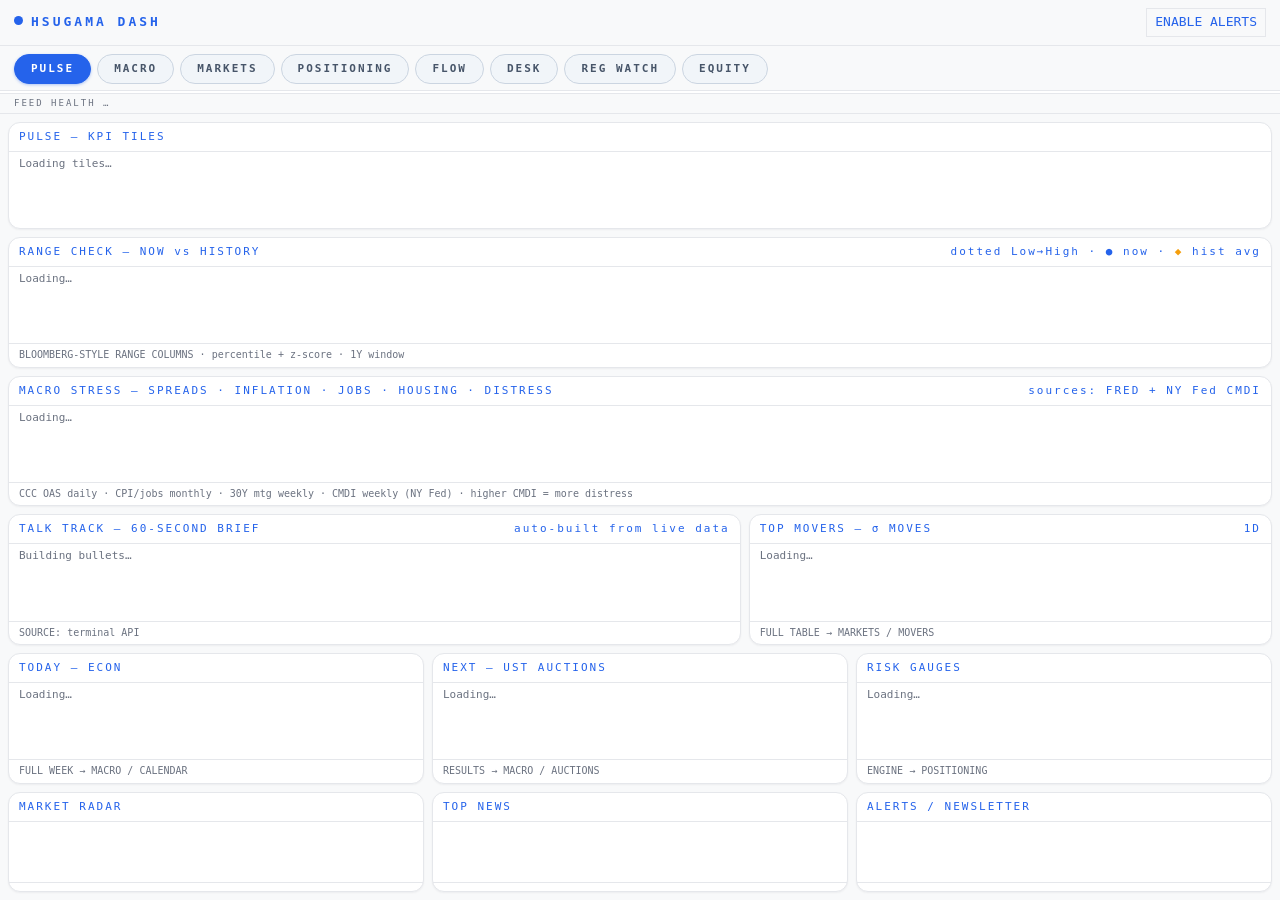
==== commit d9319300: "refactor: rename index_perf.html to index.html" ====
--- a/ui/index.html
+++ b/ui/index.html
@@ -7,6 +7,7 @@
   <title>HSugama Dash</title>
   <link rel="manifest" href="manifest.webmanifest">
   <link rel="stylesheet" href="vendor/uplot/uPlot.min.css">
+  <link rel="modulepreload" href="js/main.js">
   <link rel="stylesheet" href="css/terminal.css">
 </head>
 <body>
@@ -418,7 +419,7 @@
       <div id="chart-root"></div>
     </div>
   </div>
-  <script src="vendor/uplot/uPlot.iife.min.js"></script>
+  <script defer src="vendor/uplot/uPlot.iife.min.js"></script>
   <!-- xlsx.full.min.js lazy-loads on first XLSX export via export.js ensureXLSX()
        (was render-blocking at 951KB) -->
   <script type="module" src="js/main.js"></script>
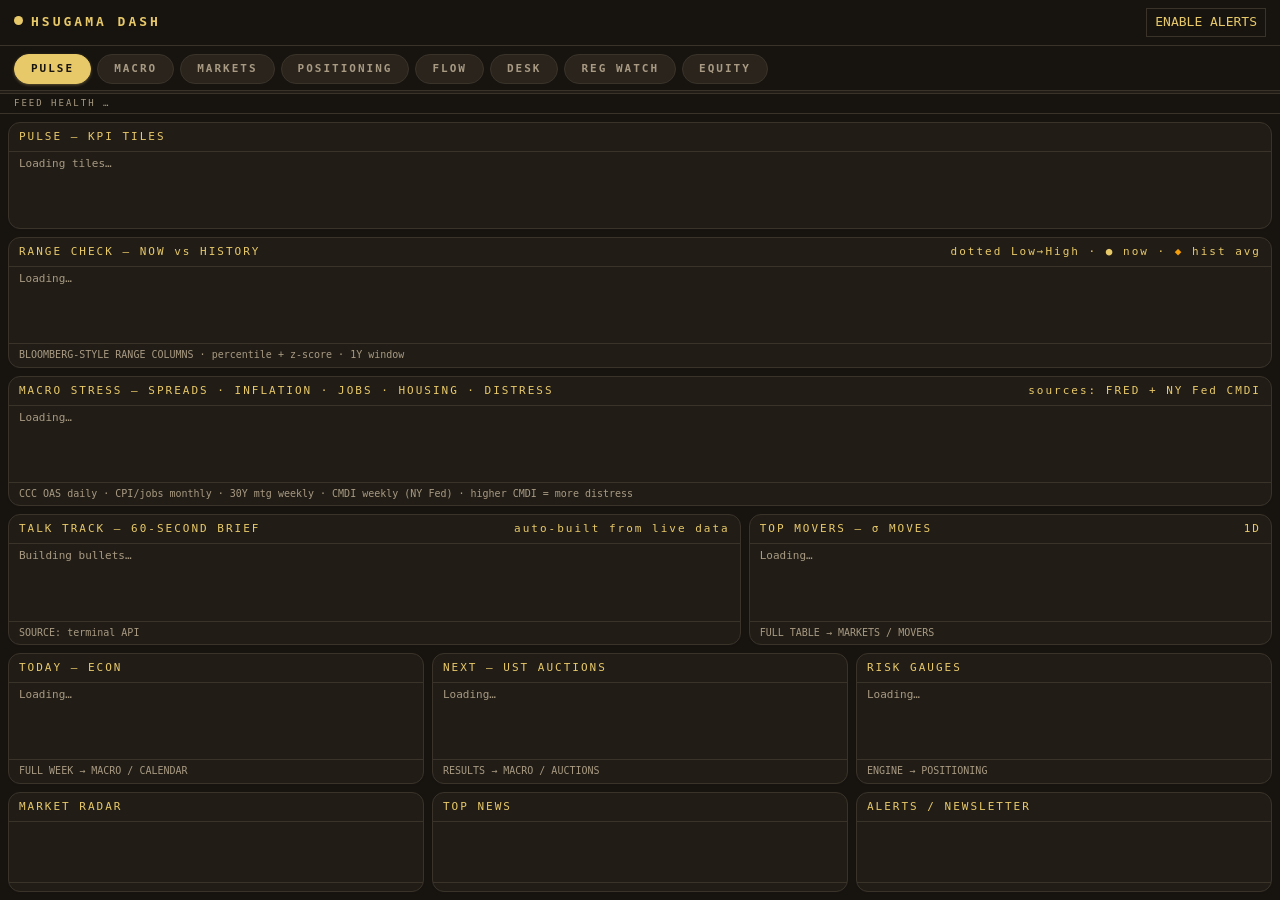
==== commit 0bd05d49: "feat: warm dark theme + chart fixes (ui/index.html)" ====
--- a/ui/index.html
+++ b/ui/index.html
@@ -3,7 +3,7 @@
 <head>
   <meta charset="utf-8">
   <meta name="viewport" content="width=device-width, initial-scale=1">
-  <meta name="theme-color" content="#f8f9fa">
+  <meta name="theme-color" content="#171410">
   <title>HSugama Dash</title>
   <link rel="manifest" href="manifest.webmanifest">
   <link rel="stylesheet" href="vendor/uplot/uPlot.min.css">
@@ -49,7 +49,7 @@
       <div class="panel-body"><div class="kpis" id="pulse-tiles"><p class="muted">Loading tiles…</p></div></div>
     </section>
     <section class="panel" id="panel-pulse-range">
-      <div class="panel-title">RANGE CHECK — NOW vs HISTORY <span class="note">dotted Low→High · <span style="color:#2563eb">●</span> now · <span style="color:#f59e0b">◆</span> hist avg</span></div>
+      <div class="panel-title">RANGE CHECK — NOW vs HISTORY <span class="note">dotted Low→High · <span style="color:#e8c96a">●</span> now · <span style="color:#f59e0b">◆</span> hist avg</span></div>
       <div class="panel-body" id="pulse-rangecheck"><p class="muted">Loading…</p></div>
       <div class="panel-foot muted">BLOOMBERG-STYLE RANGE COLUMNS · percentile + z-score · 1Y window</div>
     </section>
@@ -249,6 +249,13 @@
     </section>
   </main>
   <main class="grid grid-cycle hidden" data-hub="structure" data-sub="trace" id="cycle-struct"></main>
+  <main class="grid hidden" data-hub="structure" data-sub="finance" style="grid-template-columns: 1fr;">
+    <section class="panel" id="panel-finance">
+      <div class="panel-title">FINANCE — BANKS · PRIMARY DEALERS · BROKER-DEALERS · ATS · DEPOSITORY INSTITUTIONS</div>
+      <div class="panel-body"><p class="muted">Loading…</p></div>
+      <div class="panel-foot muted"></div>
+    </section>
+  </main>
   <main class="grid hidden" data-hub="structure" data-sub="factbook" style="grid-template-columns: 1fr;">
     <section class="panel" id="panel-factbook">
       <div class="panel-title">TRACE FACT BOOK</div>
--- a/ui/css/terminal.css
+++ b/ui/css/terminal.css
@@ -1,7 +1,7 @@
 :root {
-  --bg: #f8f9fa; --panel: #ffffff; --fg: #1a1a1a; --amber: #2563eb;
-  --up: #16a34a; --down: #dc2626; --muted: #6b7280; --line: #e5e7eb;
-  --blue: #2563eb; --ink: #1a1a1a; --cyan: #0891b2;
+  --bg: #171410; --panel: #211d16; --fg: #ece4d3; --amber: #e8c96a;
+  --up: #8ab86f; --down: #d9736a; --muted: #a89a83; --line: #3a332a;
+  --blue: #e8c96a; --ink: #ece4d3; --cyan: #7fc9b5;
 }
 * { box-sizing: border-box; margin: 0; }
 body {
@@ -22,11 +22,11 @@
   animation: sigpulse 2s ease-in-out infinite;
 }
 @keyframes sigpulse {
-  0%, 100% { box-shadow: 0 0 0 0 rgba(37, 99, 235, 0.45); }
-  50% { box-shadow: 0 0 0 6px rgba(37, 99, 235, 0); }
+  0%, 100% { box-shadow: 0 0 0 0 rgba(232, 201, 106, 0.45); }
+  50% { box-shadow: 0 0 0 6px rgba(232, 201, 106, 0); }
 }
 .muted { color: var(--muted); font-size: 11px; }
-.banner { color: #ffffff; background: var(--amber); padding: 1px 8px; margin-left: auto; }
+.banner { color: #171410; background: var(--amber); padding: 1px 8px; margin-left: auto; }
 .header-btn {
   margin-left: auto; background: transparent; color: var(--amber); border: 1px solid var(--line);
   padding: 4px 8px; font: inherit; cursor: pointer;
@@ -98,7 +98,7 @@
 
 .news-item { padding: 4px 0; border-bottom: 1px dotted var(--line); }
 .news-item a { color: var(--amber); text-decoration: none; }
-.news-item a:hover { color: #1d4ed8; text-decoration: underline; }
+.news-item a:hover { color: #e8c96a; text-decoration: underline; }
 .news-meta { color: var(--muted); font-size: 10px; }
 
 .overlay {
@@ -129,14 +129,14 @@
 .hub-row button {
   flex: none; white-space: nowrap; cursor: pointer; font: inherit;
   font-size: 11px; letter-spacing: 2px; font-weight: 600;
-  color: #475569; background: #f1f5f9;
-  border: 1px solid #cbd5e1; border-radius: 999px;
+  color: #a89a83; background: #2a241c;
+  border: 1px solid #3a332a; border-radius: 999px;
   padding: 6px 16px;
 }
 .hub-row button:hover { border-color: var(--blue); color: var(--blue); }
 .hub-row button.active {
-  background: var(--blue); border-color: var(--blue); color: #ffffff;
-  box-shadow: 0 1px 3px rgba(37, 99, 235, 0.35);
+  background: var(--blue); border-color: var(--blue); color: #171410;
+  box-shadow: 0 1px 3px rgba(232, 201, 106, 0.35);
 }
 .hub-row button:focus-visible { outline: 2px solid var(--blue); outline-offset: 2px; }
 
@@ -165,13 +165,13 @@
 .grid-cycle { grid-template-columns: repeat(auto-fit, minmax(320px, 1fr)); align-content: start; }
 .grid-map { grid-template-columns: 1fr; align-content: start; }
 .grid-map .panel-body { padding: 8px 10px; }
-.worldmap { width: 100%; height: auto; display: block; background: #f0f4f8; border: 1px solid var(--line); }
+.worldmap { width: 100%; height: auto; display: block; background: #26211a; border: 1px solid var(--line); }
 path.map-country { cursor: pointer; }
 path.map-country:hover { stroke: var(--amber); stroke-width: 1.6; }
 .map-legend { display: flex; flex-wrap: wrap; gap: 12px; padding: 6px 2px; }
 .legend-item { display: inline-flex; align-items: center; gap: 5px; }
 .map-dot { display: inline-block; width: 10px; height: 10px; border-radius: 2px; }
-.map-detail { margin: 4px 0 8px; padding: 8px 10px; border: 1px solid var(--line); background: #f0f4f8; }
+.map-detail { margin: 4px 0 8px; padding: 8px 10px; border: 1px solid var(--line); background: #26211a; }
 .map-detail.empty { color: var(--muted); font-size: 11px; letter-spacing: 1px; }
 .map-detail-head { display: flex; align-items: center; gap: 8px; margin-bottom: 6px; }
 .bucket-tag { font-size: 11px; letter-spacing: 1px; font-weight: 700; }
@@ -305,8 +305,8 @@
 }
 .voltable th:first-child, .voltable td:first-child { text-align: left; }
 .voltable td { padding: 4px 6px; text-align: right; border-bottom: 1px dotted var(--line); }
-.voltable td.rich { background: rgba(220, 38, 38, 0.12); color: #991b1b; font-weight: 700; }
-.voltable td.cheap { background: rgba(22, 163, 74, 0.12); color: #166534; font-weight: 700; }
+.voltable td.rich { background: rgba(217, 115, 106, 0.12); color: #d9736a; font-weight: 700; }
+.voltable td.cheap { background: rgba(138, 184, 111, 0.15); color: #8ab86f; font-weight: 700; }
 .up { color: var(--up); }
 .down { color: var(--down); }
 
@@ -327,19 +327,19 @@
   background: var(--bg); border: 1px solid var(--line); border-left: 3px solid var(--muted);
   border-radius: 8px; padding: 6px 8px; text-align: left; font: inherit; color: var(--fg); cursor: pointer;
 }
-.radar-cell.color-green { border-left-color: #2fb56b; }
-.radar-cell.color-yellow { border-left-color: #e3b008; }
+.radar-cell.color-green { border-left-color: #8ab86f; }
+.radar-cell.color-yellow { border-left-color: #e8c96a; }
 .radar-cell.color-orange { border-left-color: #e07b39; }
-.radar-cell.color-red { border-left-color: #e05252; }
-.radar-cell.color-nodata { border-left-color: #3a4350; opacity: 0.6; }
+.radar-cell.color-red { border-left-color: #d9736a; }
+.radar-cell.color-nodata { border-left-color: #4a4238; opacity: 0.6; }
 .radar-cell-label { display: block; font-size: 10px; color: var(--muted); letter-spacing: 0.5px; }
 .radar-cell-value { display: block; font-size: 15px; font-weight: 700; margin: 2px 0; }
 .radar-cell-pct { display: block; font-size: 10px; color: var(--muted); }
-.radar-detail { margin: 4px 0 8px; padding: 8px 10px; border: 1px solid var(--line); background: #f0f4f8; border-left: 3px solid var(--muted); }
-.radar-detail.color-green { border-left-color: #2fb56b; }
-.radar-detail.color-yellow { border-left-color: #e3b008; }
+.radar-detail { margin: 4px 0 8px; padding: 8px 10px; border: 1px solid var(--line); background: #26211a; border-left: 3px solid var(--muted); }
+.radar-detail.color-green { border-left-color: #8ab86f; }
+.radar-detail.color-yellow { border-left-color: #e8c96a; }
 .radar-detail.color-orange { border-left-color: #e07b39; }
-.radar-detail.color-red { border-left-color: #e05252; }
+.radar-detail.color-red { border-left-color: #d9736a; }
 .radar-detail-head { display: flex; gap: 8px; align-items: baseline; margin-bottom: 4px; }
 .radar-detail-row { display: flex; gap: 12px; align-items: center; margin: 4px 0; color: var(--fg); }
 .radar-cell-value.big { font-size: 22px; }
@@ -366,7 +366,7 @@
 .scorecard td.sym { text-align: left; white-space: normal; }
 .scorecard td.num { font-variant-numeric: tabular-nums; }
 .scorecard tr.clickable { cursor: pointer; }
-.scorecard tr.clickable:hover td { background: rgba(37, 99, 235, 0.06); }
+.scorecard tr.clickable:hover td { background: rgba(232, 201, 106, 0.06); }
 .scorecard .strong { font-weight: 700; }
 
 /* ---- batches 6-10 additions ---- */
@@ -383,13 +383,13 @@
 .ai-kv { display: flex; justify-content: space-between; font-size: 12px; }
 .ai-kv span { color: var(--muted); }
 .ai-flags { font-size: 12px; margin: 4px 0; }
-.ai-flag { background: rgba(220, 38, 38, 0.08); border: 1px solid #dc2626; color: #991b1b; border-radius: 3px; padding: 1px 6px; font-size: 10px; margin-right: 4px; white-space: nowrap; }
+.ai-flag { background: rgba(217, 115, 106, 0.10); border: 1px solid #d9736a; color: #d9736a; border-radius: 3px; padding: 1px 6px; font-size: 10px; margin-right: 4px; white-space: nowrap; }
 .ai-section-sub { color: var(--amber); font-size: 10px; letter-spacing: 2px; margin: 8px 0 4px; }
 .ai-deals { font-size: 12px; margin: 4px 0; padding-left: 18px; }
 .ai-deals li { margin-bottom: 4px; }
 .ai-risks { font-size: 12px; padding-left: 18px; margin: 4px 0 8px; }
 .ai-risks li { margin-bottom: 6px; }
-.ai-rollup { font-size: 12px; margin: 4px 0 6px; padding: 6px 8px; border-left: 3px solid var(--amber); background: rgba(37, 99, 235, 0.05); }
+.ai-rollup { font-size: 12px; margin: 4px 0 6px; padding: 6px 8px; border-left: 3px solid var(--amber); background: rgba(232, 201, 106, 0.05); }
 
 /* AI FLOW coverage map (batch 7: universe scale) */
 .ai-search { width: 100%; max-width: 340px; background: var(--bg); border: 1px solid var(--line); color: var(--fg); border-radius: 4px; padding: 6px 10px; margin: 4px 0 8px; font-size: 13px; }
@@ -400,7 +400,7 @@
 .ai-cards { display: grid; grid-template-columns: repeat(auto-fill, minmax(150px, 1fr)); gap: 6px; }
 .ai-card { border: 1px solid var(--line); border-radius: 8px; padding: 7px 9px; background: var(--bg); cursor: pointer; }
 .ai-card-head { display: flex; gap: 6px; align-items: baseline; font-size: 12px; }
-.ai-dot-red { width: 8px; height: 8px; border-radius: 50%; background: #e05252; margin-left: auto; flex: none; }
+.ai-dot-red { width: 8px; height: 8px; border-radius: 50%; background: #d9736a; margin-left: auto; flex: none; }
 .ai-card-fin { font-size: 11px; margin: 3px 0; display: flex; gap: 8px; }
 .ai-card-flags { min-height: 16px; }
 
@@ -418,7 +418,7 @@
 .tsv-ticker { font-size: 10px; color: var(--muted); font-family: monospace; }
 .tsv-note { font-size: 11px; color: var(--muted); margin-top: 2px; }
 .tsv-hit { font-size: 12px; margin: 4px 0; }
-.tsv-hit a { color: #1d4ed8; }
+.tsv-hit a { color: #e8c96a; }
 .tsv-notes { font-size: 11px; color: var(--muted); padding-left: 18px; }
 .tsv-notes li { margin: 3px 0; }
 /* batch 11: fiscal two-column layout + crypto table */
@@ -452,7 +452,7 @@
   display: flex; justify-content: space-between; gap: 8px; padding: 7px 12px;
   cursor: pointer; font-size: 13px;
 }
-.palette-item.sel { background: #dbeafe; }
+.palette-item.sel { background: rgba(232,201,106,0.15); }
 .palette-label { overflow: hidden; text-overflow: ellipsis; white-space: nowrap; }
 .palette-sub { font-size: 11px; flex-shrink: 0; }
 
@@ -498,7 +498,7 @@
 }
 table.trace-grid tbody tr[data-pid] { cursor: pointer; }
 table.trace-grid tbody tr[data-pid]:hover td:first-child { text-decoration: underline; }
-table.trace-grid tbody tr.total-row td { background: rgba(37, 99, 235, 0.07); font-weight: 600; }
+table.trace-grid tbody tr.total-row td { background: rgba(232, 201, 106, 0.07); font-weight: 600; }
 table.trace-grid svg.trng, table.trace-grid svg.tspark { display: block; }
 /* Shared Bloomberg range sparklines (rangeviz.js) — used on every grid */
 svg.trng { display: block; margin: 0 auto; }
@@ -539,7 +539,7 @@
 /* Speculator-style per-ticker stats (top-shorted table) */
 .na {
   display: inline-block; padding: 0 6px; border-radius: 3px;
-  background: #fef3c7; color: #92400e; font-size: 11px; font-weight: 700;
+  background: rgba(232,201,106,0.15); color: #e8c96a; font-size: 11px; font-weight: 700;
 }
 .rsbar {
   display: inline-block; width: 44px; height: 8px; border-radius: 4px;
@@ -568,36 +568,36 @@
 td.risk-hi { background: rgba(220, 38, 38, 0.16); }
 td.risk-mid { background: rgba(245, 166, 35, 0.16); }
 td.risk-lo { background: rgba(22, 163, 74, 0.10); }
-.risk-hi-tag { background: #dc2626; color: #fff; border-radius: 3px; padding: 1px 6px; font-size: 10px; font-weight: bold; }
-.risk-mid-tag { background: #f5a623; color: #fff; border-radius: 3px; padding: 1px 6px; font-size: 10px; font-weight: bold; }
-.risk-lo-tag { background: #16a34a; color: #fff; border-radius: 3px; padding: 1px 6px; font-size: 10px; font-weight: bold; }
+.risk-hi-tag { background: #d9736a; color: #171410; border-radius: 3px; padding: 1px 6px; font-size: 10px; font-weight: bold; }
+.risk-mid-tag { background: #f5a623; color: #171410; border-radius: 3px; padding: 1px 6px; font-size: 10px; font-weight: bold; }
+.risk-lo-tag { background: #8ab86f; color: #171410; border-radius: 3px; padding: 1px 6px; font-size: 10px; font-weight: bold; }
 
 /* Sortable tables (ui/js/sortable.js): click any header to sort high→low,
    again for low→high, a third time to restore default order. */
 table[data-sortable] th[data-scol] { cursor: pointer; user-select: none; }
-table[data-sortable] th[data-scol]:hover { color: var(--fg); background: rgba(37, 99, 235, 0.07); }
-.sort-arrow { color: #2563eb; font-size: 0.85em; white-space: nowrap; }
+table[data-sortable] th[data-scol]:hover { color: var(--fg); background: rgba(232, 201, 106, 0.07); }
+.sort-arrow { color: #e8c96a; font-size: 0.85em; white-space: nowrap; }
 
 /* Export buttons (ui/js/export.js): unobtrusive ⤓ on section headers. */
 .exp-wrap { position: relative; display: inline-block; margin-left: 8px; }
 .exp-btn {
-  border: 1px solid var(--line, #e5e7eb);
+  border: 1px solid var(--line, #3a332a);
   background: transparent;
-  color: var(--muted, #6b7280);
+  color: var(--muted, #a89a83);
   border-radius: 4px;
   font-size: 12px;
   line-height: 1;
   padding: 2px 6px;
   cursor: pointer;
 }
-.exp-btn:hover { color: #2563eb; border-color: #2563eb; }
+.exp-btn:hover { color: #e8c96a; border-color: #e8c96a; }
 .exp-menu {
   position: absolute;
   top: 100%;
   right: 0;
   z-index: 60;
-  background: #ffffff;
-  border: 1px solid var(--line, #e5e7eb);
+  background: #211d16;
+  border: 1px solid var(--line, #3a332a);
   border-radius: 6px;
   box-shadow: 0 4px 14px rgba(0, 0, 0, 0.10);
   padding: 4px;
@@ -614,13 +614,13 @@
   font-size: 13px;
   cursor: pointer;
   border-radius: 4px;
-  color: var(--fg, #1a1a1a);
-}
-.exp-opt:hover { background: rgba(37, 99, 235, 0.08); }
+  color: var(--fg, #ece4d3);
+}
+.exp-opt:hover { background: rgba(232, 201, 106, 0.08); }
 .exp-all-btn {
-  border: 1px solid var(--line, #e5e7eb);
+  border: 1px solid var(--line, #3a332a);
   background: transparent;
-  color: var(--muted, #6b7280);
+  color: var(--muted, #a89a83);
   border-radius: 4px;
   font-size: 11px;
   padding: 2px 8px;
@@ -628,30 +628,30 @@
   cursor: pointer;
   vertical-align: middle;
 }
-.exp-all-btn:hover { color: #2563eb; border-color: #2563eb; }
+.exp-all-btn:hover { color: #e8c96a; border-color: #e8c96a; }
 #chart-overlay .overlay-head .exp-btn { margin-right: 6px; }
 
 /* ============ PULSE Phase 2 (2026-10-05) ============ */
 .kpis { display: grid; grid-template-columns: repeat(auto-fill, minmax(150px, 1fr)); gap: 8px; }
-.kpi { background: #ffffff; border: 1px solid #e5e7eb; border-radius: 6px; padding: 8px 10px; min-width: 0; box-shadow: 0 1px 2px rgba(15,23,42,.05); }
-.kpi .lbl { font-size: 10px; letter-spacing: 1.5px; color: #6b7280; white-space: nowrap; overflow: hidden; text-overflow: ellipsis; }
-.kpi .val { font-size: 20px; font-weight: 700; margin: 2px 0; color: #1a1a1a; font-variant-numeric: tabular-nums; }
+.kpi { background: #211d16; border: 1px solid #3a332a; border-radius: 6px; padding: 8px 10px; min-width: 0; box-shadow: 0 1px 2px rgba(0,0,0,.35); }
+.kpi .lbl { font-size: 10px; letter-spacing: 1.5px; color: #a89a83; white-space: nowrap; overflow: hidden; text-overflow: ellipsis; }
+.kpi .val { font-size: 20px; font-weight: 700; margin: 2px 0; color: #ece4d3; font-variant-numeric: tabular-nums; }
 .kpi .chg { font-size: 11px; font-weight: 700; }
-.kpi .chg.up { color: #16a34a; } .kpi .chg.down { color: #dc2626; } .kpi .chg.flat { color: #6b7280; }
+.kpi .chg.up { color: #8ab86f; } .kpi .chg.down { color: #d9736a; } .kpi .chg.flat { color: #a89a83; }
 .kpi svg.pspark { display: block; width: 100%; height: 30px; margin: 4px 0 2px; }
-.kpi .hz { display: flex; gap: 6px; font-size: 9px; color: #6b7280; flex-wrap: wrap; align-items: center; }
+.kpi .hz { display: flex; gap: 6px; font-size: 9px; color: #a89a83; flex-wrap: wrap; align-items: center; }
 .kpi .hz b { font-weight: 400; }
-.kpi .zbadge { font-size: 9px; border: 1px solid #e5e7eb; border-radius: 3px; padding: 0 4px; margin-left: auto; color: #6b7280; }
+.kpi .zbadge { font-size: 9px; border: 1px solid #3a332a; border-radius: 3px; padding: 0 4px; margin-left: auto; color: #a89a83; }
 .kpi-foot { grid-column: 1 / -1; font-size: 10px; padding: 2px 4px; }
 ul.talk { list-style: none; padding: 2px 0; margin: 0; }
-ul.talk li { padding: 7px 0 7px 16px; border-bottom: 1px dotted #e5e7eb; position: relative; font-size: 12.5px; line-height: 1.5; color: #1a1a1a; }
+ul.talk li { padding: 7px 0 7px 16px; border-bottom: 1px dotted #3a332a; position: relative; font-size: 12.5px; line-height: 1.5; color: #ece4d3; }
 ul.talk li:last-child { border-bottom: none; }
-ul.talk li::before { content: "▸"; position: absolute; left: 0; color: #2563eb; font-weight: 700; }
+ul.talk li::before { content: "▸"; position: absolute; left: 0; color: #e8c96a; font-weight: 700; }
 ul.talk.big li { font-size: 16px; padding: 10px 0 10px 20px; }
 .grid2 { display: grid; grid-template-columns: 7fr 5fr; gap: 8px; }
 .grid3 { display: grid; grid-template-columns: 1fr 1fr 1fr; gap: 8px; }
 @media (max-width: 760px) { .grid2, .grid3 { grid-template-columns: 1fr; } }
-td.sym { color: #1d4ed8; font-weight: 600; }
+td.sym { color: #e8c96a; font-weight: 600; }
 
 /* FLOW landing (2026-10-06): KPIs + chart visible without scrolling.
    KOI product cards become a single horizontal strip; the TRACE chart is
@@ -697,23 +697,23 @@
 }
 
 /* ---- delta heatmap (Bloomberg-style, light theme) ---- */
-.heat-legend { display: inline-flex; align-items: center; gap: 6px; font-size: 11px; color: var(--muted, #64748b); margin: 2px 0 6px; }
+.heat-legend { display: inline-flex; align-items: center; gap: 6px; font-size: 11px; color: var(--muted, #a89a83); margin: 2px 0 6px; }
 .heat-legend .hl-sw { display: inline-block; width: 14px; height: 10px; border-radius: 2px; border: 1px solid rgba(0,0,0,.08); }
 
 /* ---- ecosystem landscape map ---- */
 .eco-map { display: flex; flex-direction: column; gap: 14px; }
-.eco-group { border: 1px solid var(--line, #e2e8f0); border-radius: 10px; padding: 10px 12px; background: var(--card, #fff); }
-.eco-group > h4 { margin: 0 0 8px; font-size: 13px; letter-spacing: .04em; color: #1d4ed8; text-transform: uppercase; }
+.eco-group { border: 1px solid var(--line, #3a332a); border-radius: 10px; padding: 10px 12px; background: var(--card, #211d16); }
+.eco-group > h4 { margin: 0 0 8px; font-size: 13px; letter-spacing: .04em; color: #e8c96a; text-transform: uppercase; }
 .eco-verts { display: grid; grid-template-columns: repeat(auto-fill, minmax(220px, 1fr)); gap: 10px; }
-.eco-vert { border-top: 2px solid var(--line, #e2e8f0); padding-top: 6px; }
-.eco-vert > h5 { margin: 0 0 6px; font-size: 11.5px; color: var(--muted, #64748b); font-weight: 600; }
+.eco-vert { border-top: 2px solid var(--line, #3a332a); padding-top: 6px; }
+.eco-vert > h5 { margin: 0 0 6px; font-size: 11.5px; color: var(--muted, #a89a83); font-weight: 600; }
 .eco-vert > h5 .cnt { font-weight: 400; }
 .eco-chips { display: flex; flex-wrap: wrap; gap: 6px; }
-.eco-chip { display: inline-flex; align-items: center; gap: 6px; border: 1px solid var(--line, #e2e8f0); background: var(--bg, #f8fafc); border-radius: 999px; padding: 3px 10px 3px 3px; font-size: 12px; cursor: pointer; color: inherit; }
-.eco-chip:hover { border-color: #2563eb; }
+.eco-chip { display: inline-flex; align-items: center; gap: 6px; border: 1px solid var(--line, #3a332a); background: var(--bg, #211d16); border-radius: 999px; padding: 3px 10px 3px 3px; font-size: 12px; cursor: pointer; color: inherit; }
+.eco-chip:hover { border-color: #e8c96a; }
 .eco-av { width: 22px; height: 22px; border-radius: 50%; display: inline-flex; align-items: center; justify-content: center; font-size: 9.5px; font-weight: 700; color: #fff; flex: 0 0 auto; }
-.eco-tk { color: var(--muted, #64748b); font-size: 10.5px; }
-.eco-foot { font-size: 11px; color: var(--muted, #64748b); margin-top: 4px; }
+.eco-tk { color: var(--muted, #a89a83); font-size: 10.5px; }
+.eco-foot { font-size: 11px; color: var(--muted, #a89a83); margin-top: 4px; }
 @media (max-width: 640px) {
   .eco-verts { grid-template-columns: 1fr; }
   .eco-chip { min-height: 44px; }
@@ -721,25 +721,61 @@
 
 /* ---- symbol long names ---- */
 .sym-name { font-weight: 600; }
-.sym-desc { color: var(--muted, #64748b); font-size: 11.5px; }
+.sym-desc { color: var(--muted, #a89a83); font-size: 11.5px; }
 @media (max-width: 640px) {
   .sym-desc { display: block; white-space: normal; }
 }
 
 /* Sparkline legend: tiny "● Now ◆ Avg" key inside Range column headers. */
-.range-legend { display: inline-block; font-size: 9px; font-weight: 400; color: #64748b; white-space: nowrap; }
+.range-legend { display: inline-block; font-size: 9px; font-weight: 400; color: #a89a83; white-space: nowrap; }
 th .range-legend { margin-top: 2px; }
 
 /* ---- ETF breakdown bar charts (Harry 2026-10-06) ---- */
 .bd-chart { display: flex; flex-direction: column; gap: 3px; margin: 6px 0 14px; }
 .bd-row { display: flex; align-items: center; gap: 8px; padding: 3px 6px; border-radius: 4px; }
-.bd-row:hover { background: #f1f5f9; }
-.bd-row.bd-active { background: #dbeafe; }
+.bd-row:hover { background: #2a241c; }
+.bd-row.bd-active { background: rgba(232,201,106,0.15); }
 .bd-label { flex: 0 0 180px; font-size: 12px; }
-.bd-barwrap { flex: 1 1 auto; height: 14px; background: #f1f5f9; border-radius: 3px; overflow: hidden; }
+.bd-barwrap { flex: 1 1 auto; height: 14px; background: #2a241c; border-radius: 3px; overflow: hidden; }
 .bd-bar { display: block; height: 100%; border-radius: 3px; }
 .bd-val { flex: 0 0 130px; text-align: right; font-size: 12px; }
 @media (max-width: 640px) {
   .bd-label { flex-basis: 120px; }
   .bd-val { flex-basis: 90px; }
 }
+/* BDC financials (private_credit universe) */
+.bdc-table-scroll { overflow-x: auto; margin: 6px 0; }
+.bdc-fin-table { border-collapse: collapse; font-size: 11.5px; width: 100%; }
+.bdc-fin-table th, .bdc-fin-table td { padding: 4px 8px; text-align: right; border-bottom: 1px solid var(--border, #3a332a); white-space: nowrap; }
+.bdc-fin-table th:first-child, .bdc-fin-table td:first-child { text-align: left; }
+.bdc-fin-table thead th { font-size: 10.5px; color: var(--muted, #a89a83); font-weight: 600; }
+.bdc-fin-table tr.bdc-sec td { font-weight: 700; font-size: 10.5px; color: var(--muted, #a89a83); text-align: left; padding-top: 8px; background: none; border-bottom: none; }
+.bdc-fin-table td.bdc-rowlabel { text-align: left; color: var(--muted, #a89a83); }
+.bdc-fin-table tbody tr:hover td { background: rgba(232, 201, 106, 0.08); }
+.up { color: #8ab86f; } .down { color: #d9736a; }
+
+/* ---- Phase 1 mobile fix (Harry 2026-10-07): TRACE chart on ~390px viewports ---- */
+@media (max-width: 640px) {
+  /* Never let the page go wide: chart canvas + status caption stay inside */
+  body, main.grid { overflow-x: hidden; max-width: 100%; }
+  /* Control rows: wrap into full-width rows, slightly smaller buttons than the 680px tap targets */
+  .trace-controls .seg { display: flex; flex-wrap: wrap; width: 100%; }
+  .trace-controls .seg button { min-height: 40px; padding: 6px 10px; font-size: 12px; }
+  .trace-controls label { max-width: 100%; }
+  .trace-controls select { max-width: 100%; min-height: 40px; font-size: 12px; }
+  /* Chart wrapper + canvas can't exceed the viewport */
+  #trace-chart, #trace-chart-wrap { max-width: 100%; overflow-x: hidden; }
+  #trace-chart-status { white-space: normal; overflow-wrap: anywhere; max-width: 100%; }
+  /* PREDICT tab: seg rows + uPlot legends wrap on narrow screens */
+  #panel-predict .seg { display: flex; flex-wrap: wrap; width: 100%; }
+  #panel-predict .seg button { min-height: 40px; padding: 6px 10px; font-size: 12px; }
+  .u-legend { max-width: 100%; overflow-x: auto; }
+  #pred-fed { overflow-wrap: anywhere; }
+  /* FINANCE tab: KPI cards 2-up, sticky first column on wide tables */
+  #panel-finance .kpis { grid-template-columns: repeat(2, 1fr); }
+  #panel-finance .tbl-wrap th:first-child, #panel-finance .tbl-wrap td:first-child {
+    position: sticky; left: 0; background: #211d16; z-index: 1;
+  }
+  /* STRUCTURE hub: card grids collapse to 1-2 columns (auto-fill already does 2-up at 390px) */
+  .koi-grid { grid-template-columns: repeat(2, 1fr); }
+}
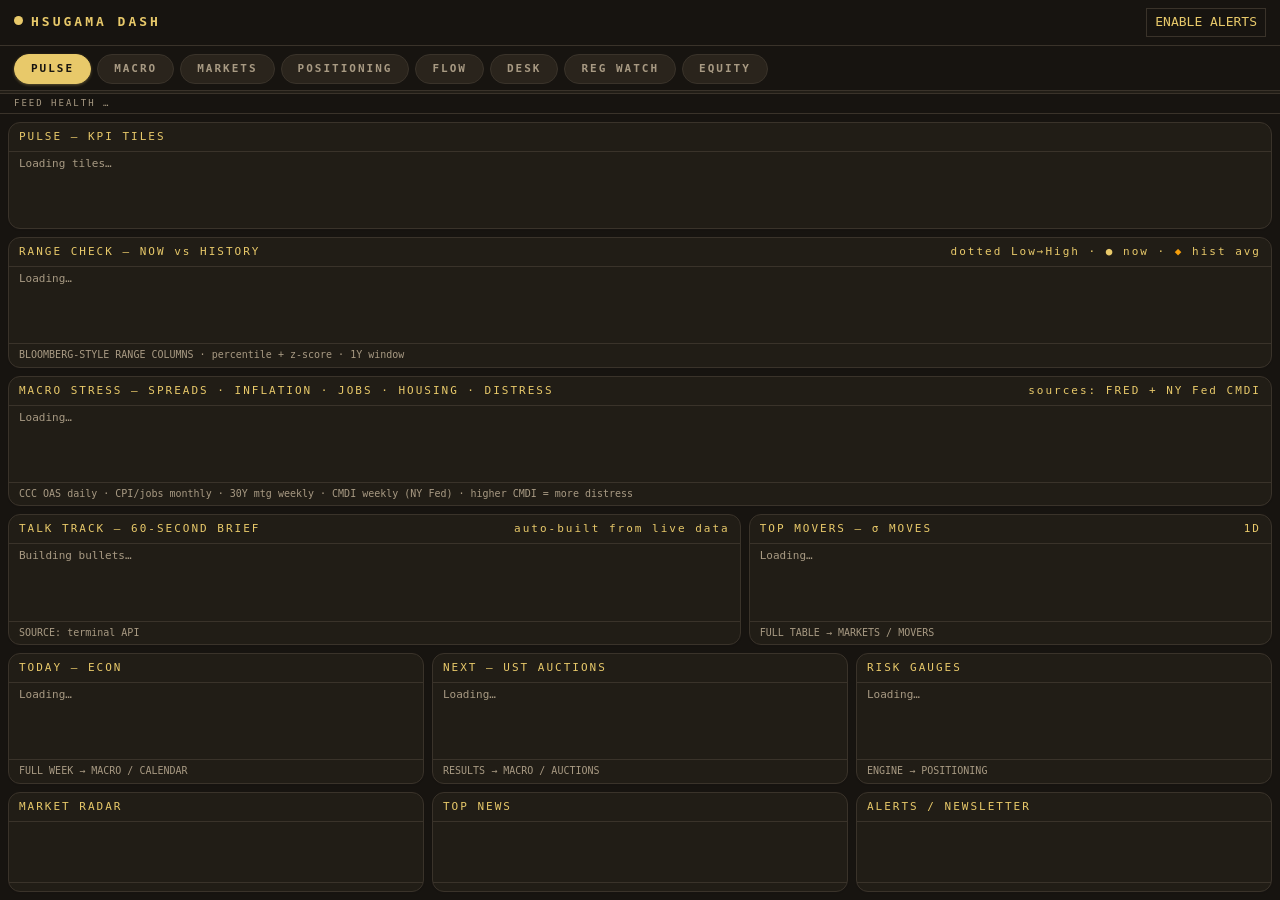
==== commit b0b6d9aa: "stress v2 phase 1: UI + API (Views 1+6 only) - API: GET /api/stress/matrix and /api/stress/velocity," ====
--- a/ui/index.html
+++ b/ui/index.html
@@ -113,6 +113,14 @@
     </section>
   </main>
 
+  <main class="grid hidden" data-hub="pulse" data-sub="stress" style="grid-template-columns: 1fr;">
+    <section class="panel" id="panel-stress">
+      <div class="panel-title">STRESS — MATRIX · VELOCITY <span class="note">not investment advice</span></div>
+      <div class="panel-body"><p class="muted">Loading…</p></div>
+      <div class="panel-foot muted"></div>
+    </section>
+  </main>
+
   <!-- ============ MACRO ============ -->
   <main class="grid hidden" data-hub="macro" data-sub="calendar" style="grid-template-columns: 1fr;">
     <section class="panel" id="panel-macro">
--- a/ui/css/terminal.css
+++ b/ui/css/terminal.css
@@ -779,3 +779,50 @@
   /* STRUCTURE hub: card grids collapse to 1-2 columns (auto-fill already does 2-up at 390px) */
   .koi-grid { grid-template-columns: repeat(2, 1fr); }
 }
+
+/* ===== STRESS — MATRIX · VELOCITY (Phase 1) ===== */
+.stress-head { display: flex; gap: 18px; align-items: center; flex-wrap: wrap; margin-bottom: 10px; }
+.stress-gauge { text-align: center; min-width: 110px; }
+.stress-score { font-size: 34px; font-weight: 700; line-height: 1; }
+.stress-regime { font-weight: 700; letter-spacing: 2px; }
+.stress-sub { font-size: 11px; }
+.stress-meta { display: grid; gap: 4px; font-size: 12px; }
+.stress-dot { display: inline-block; width: 9px; height: 9px; border-radius: 50%; margin-right: 6px; vertical-align: 1px; }
+.stress-ctl { display: flex; gap: 10px; align-items: center; flex-wrap: wrap; margin-bottom: 10px; }
+.stress-sort, .stress-search { background: var(--panel); color: var(--fg); border: 1px solid var(--line); border-radius: 3px; padding: 5px 8px; font: inherit; }
+.stress-search { flex: 1 1 160px; max-width: 260px; }
+.stress-tier { background: none; color: var(--amber); border: 1px solid var(--amber); border-radius: 3px; padding: 5px 10px; font: inherit; cursor: pointer; }
+.stress-scroll { overflow-x: auto; }
+table.stress-grid { border-collapse: collapse; width: 100%; font-size: 12px; }
+table.stress-grid th { color: var(--muted); font-weight: 400; text-align: right; padding: 6px 8px; border-bottom: 1px solid var(--line); position: sticky; top: 0; background: var(--bg); }
+table.stress-grid th:first-child { text-align: left; }
+table.stress-grid td { border-bottom: 1px solid var(--line); }
+.stress-label { text-align: left; padding: 6px 8px; white-space: nowrap; max-width: 46vw; overflow: hidden; text-overflow: ellipsis; }
+td.stress-cell { padding: 6px 10px; min-width: 28px; min-height: 28px; text-align: right; font-weight: 600; }
+td.stress-cell.clickable, tr.stress-cat, tr.clickable { cursor: pointer; }
+td.stress-cell.hatched { background: repeating-linear-gradient(45deg, #2b261d, #2b261d 5px, #211d16 5px, #211d16 10px); color: var(--muted); font-weight: 400; }
+span.hatched { background: repeating-linear-gradient(45deg, #2b261d, #2b261d 4px, #211d16 4px, #211d16 8px); border: 1px solid var(--line); }
+.vel-arrow { font-size: 10px; margin-left: 4px; }
+.vel-arrow.up { color: #f5efe0; }
+.vel-arrow.down { color: #f5efe0; }
+td.vel-strong { outline: 2px solid #e8c96a; outline-offset: -2px; }
+tr.stress-cat td { padding: 8px; font-size: 12px; }
+.stress-comp-score { display: inline-block; min-width: 30px; text-align: center; font-weight: 700; margin: 0 6px; }
+.stress-tag { font-size: 10px; border: 1px solid; border-radius: 2px; padding: 0 4px; margin-left: 4px; white-space: nowrap; }
+.stress-movers { margin-bottom: 10px; border: 1px solid var(--line); border-radius: 4px; }
+.stress-movers summary { padding: 8px 10px; cursor: pointer; }
+.stress-note { margin: 8px 2px; font-size: 11px; }
+.stress-legend { position: sticky; bottom: 0; display: flex; gap: 16px; flex-wrap: wrap; align-items: center; background: var(--panel); border-top: 1px solid var(--line); padding: 8px 10px; font-size: 11px; z-index: 5; }
+.stress-legend .hl-sw { display: inline-block; width: 16px; height: 12px; border-radius: 2px; margin: 0 2px; vertical-align: -1px; }
+.stress-pop { position: absolute; z-index: 50; background: var(--panel); border: 1px solid var(--amber); border-radius: 6px; padding: 12px; box-shadow: 0 8px 28px rgba(0,0,0,.6); font-size: 12px; }
+.stress-pop-head { display: flex; justify-content: space-between; align-items: center; gap: 8px; margin-bottom: 4px; }
+.stress-pop-x { background: none; border: none; color: var(--muted); cursor: pointer; font-size: 14px; }
+.stress-kv { display: flex; justify-content: space-between; gap: 12px; padding: 2px 0; border-bottom: 1px dotted var(--line); }
+.stress-spark-note { margin-top: 8px; font-size: 11px; }
+.stress-gaps { margin: 4px 0 8px 18px; font-size: 12px; }
+.stress-method { margin-top: 8px; font-size: 11px; line-height: 1.5; }
+@media (max-width: 640px) {
+  .stress-label { max-width: 52vw; }
+  td.stress-cell { padding: 8px 10px; font-size: 13px; }
+  .stress-head { gap: 12px; }
+}
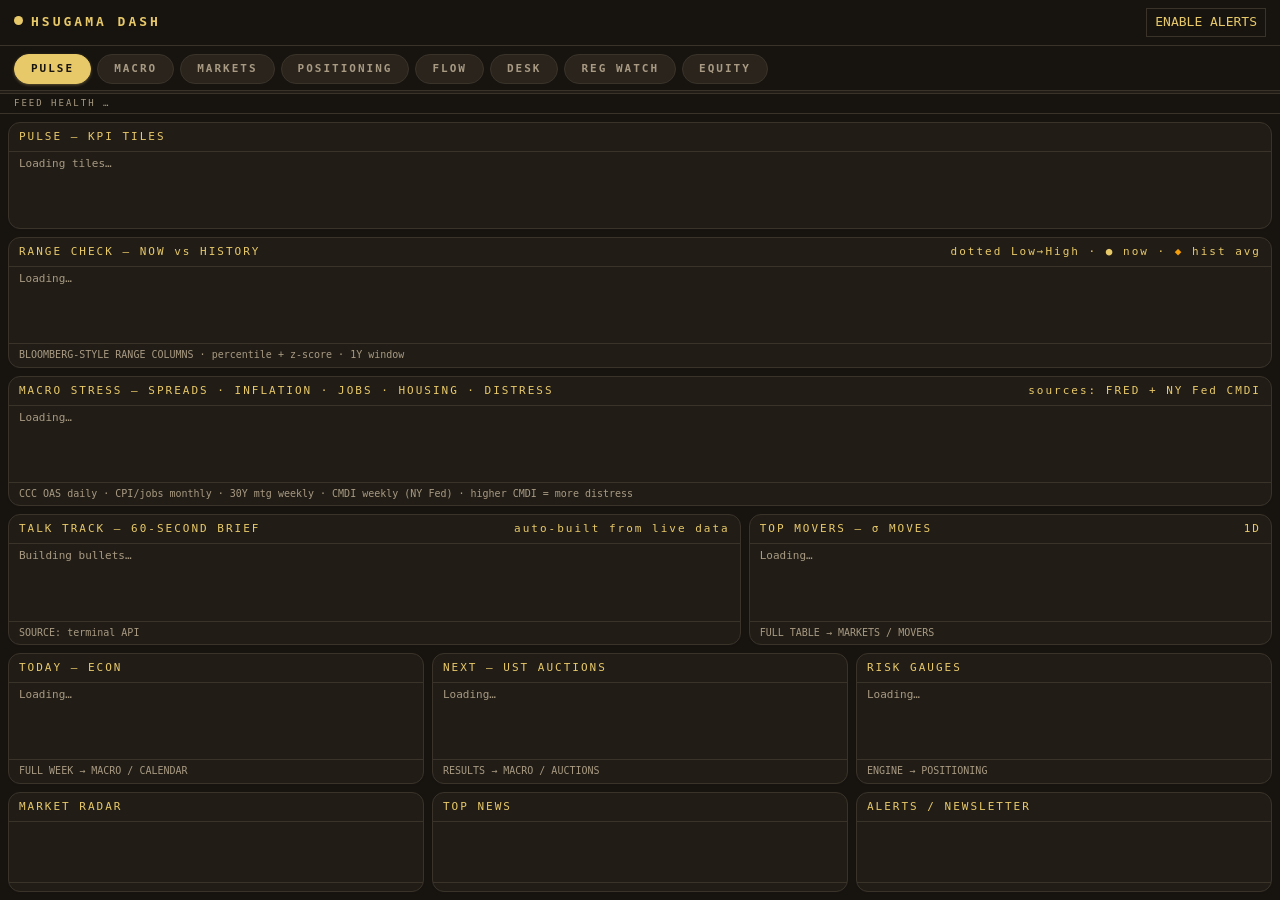
==== commit a7a709ec: "feat: Stress Monitor 8 heatmaps in PULSE/Stress tab Harry's spec (2026-10-08): H1/H2 level vs episod" ====
--- a/ui/index.html
+++ b/ui/index.html
@@ -112,11 +112,10 @@
       <div class="panel-foot muted"></div>
     </section>
   </main>
-
   <main class="grid hidden" data-hub="pulse" data-sub="stress" style="grid-template-columns: 1fr;">
-    <section class="panel" id="panel-stress">
-      <div class="panel-title">STRESS — MATRIX · VELOCITY <span class="note">not investment advice</span></div>
-      <div class="panel-body"><p class="muted">Loading…</p></div>
+    <section class="panel" id="panel-stress-heatmaps">
+      <div class="panel-title">STRESS MONITOR — 8 HEATMAPS</div>
+      <div class="panel-body"></div>
       <div class="panel-foot muted"></div>
     </section>
   </main>
--- a/ui/css/terminal.css
+++ b/ui/css/terminal.css
@@ -780,49 +780,16 @@
   .koi-grid { grid-template-columns: repeat(2, 1fr); }
 }
 
-/* ===== STRESS — MATRIX · VELOCITY (Phase 1) ===== */
-.stress-head { display: flex; gap: 18px; align-items: center; flex-wrap: wrap; margin-bottom: 10px; }
-.stress-gauge { text-align: center; min-width: 110px; }
-.stress-score { font-size: 34px; font-weight: 700; line-height: 1; }
-.stress-regime { font-weight: 700; letter-spacing: 2px; }
-.stress-sub { font-size: 11px; }
-.stress-meta { display: grid; gap: 4px; font-size: 12px; }
-.stress-dot { display: inline-block; width: 9px; height: 9px; border-radius: 50%; margin-right: 6px; vertical-align: 1px; }
-.stress-ctl { display: flex; gap: 10px; align-items: center; flex-wrap: wrap; margin-bottom: 10px; }
-.stress-sort, .stress-search { background: var(--panel); color: var(--fg); border: 1px solid var(--line); border-radius: 3px; padding: 5px 8px; font: inherit; }
-.stress-search { flex: 1 1 160px; max-width: 260px; }
-.stress-tier { background: none; color: var(--amber); border: 1px solid var(--amber); border-radius: 3px; padding: 5px 10px; font: inherit; cursor: pointer; }
-.stress-scroll { overflow-x: auto; }
-table.stress-grid { border-collapse: collapse; width: 100%; font-size: 12px; }
-table.stress-grid th { color: var(--muted); font-weight: 400; text-align: right; padding: 6px 8px; border-bottom: 1px solid var(--line); position: sticky; top: 0; background: var(--bg); }
-table.stress-grid th:first-child { text-align: left; }
-table.stress-grid td { border-bottom: 1px solid var(--line); }
-.stress-label { text-align: left; padding: 6px 8px; white-space: nowrap; max-width: 46vw; overflow: hidden; text-overflow: ellipsis; }
-td.stress-cell { padding: 6px 10px; min-width: 28px; min-height: 28px; text-align: right; font-weight: 600; }
-td.stress-cell.clickable, tr.stress-cat, tr.clickable { cursor: pointer; }
-td.stress-cell.hatched { background: repeating-linear-gradient(45deg, #2b261d, #2b261d 5px, #211d16 5px, #211d16 10px); color: var(--muted); font-weight: 400; }
-span.hatched { background: repeating-linear-gradient(45deg, #2b261d, #2b261d 4px, #211d16 4px, #211d16 8px); border: 1px solid var(--line); }
-.vel-arrow { font-size: 10px; margin-left: 4px; }
-.vel-arrow.up { color: #f5efe0; }
-.vel-arrow.down { color: #f5efe0; }
-td.vel-strong { outline: 2px solid #e8c96a; outline-offset: -2px; }
-tr.stress-cat td { padding: 8px; font-size: 12px; }
-.stress-comp-score { display: inline-block; min-width: 30px; text-align: center; font-weight: 700; margin: 0 6px; }
-.stress-tag { font-size: 10px; border: 1px solid; border-radius: 2px; padding: 0 4px; margin-left: 4px; white-space: nowrap; }
-.stress-movers { margin-bottom: 10px; border: 1px solid var(--line); border-radius: 4px; }
-.stress-movers summary { padding: 8px 10px; cursor: pointer; }
-.stress-note { margin: 8px 2px; font-size: 11px; }
-.stress-legend { position: sticky; bottom: 0; display: flex; gap: 16px; flex-wrap: wrap; align-items: center; background: var(--panel); border-top: 1px solid var(--line); padding: 8px 10px; font-size: 11px; z-index: 5; }
-.stress-legend .hl-sw { display: inline-block; width: 16px; height: 12px; border-radius: 2px; margin: 0 2px; vertical-align: -1px; }
-.stress-pop { position: absolute; z-index: 50; background: var(--panel); border: 1px solid var(--amber); border-radius: 6px; padding: 12px; box-shadow: 0 8px 28px rgba(0,0,0,.6); font-size: 12px; }
-.stress-pop-head { display: flex; justify-content: space-between; align-items: center; gap: 8px; margin-bottom: 4px; }
-.stress-pop-x { background: none; border: none; color: var(--muted); cursor: pointer; font-size: 14px; }
-.stress-kv { display: flex; justify-content: space-between; gap: 12px; padding: 2px 0; border-bottom: 1px dotted var(--line); }
-.stress-spark-note { margin-top: 8px; font-size: 11px; }
-.stress-gaps { margin: 4px 0 8px 18px; font-size: 12px; }
-.stress-method { margin-top: 8px; font-size: 11px; line-height: 1.5; }
-@media (max-width: 640px) {
-  .stress-label { max-width: 52vw; }
-  td.stress-cell { padding: 8px 10px; font-size: 13px; }
-  .stress-head { gap: 12px; }
-}
+/* STRESS MONITOR 8 heatmaps (warm dark) */
+.stress-intro { font-size: 11px; margin-bottom: 6px; }
+.stress-legend { font-size: 11px; color: var(--muted); margin-bottom: 14px; }
+.sl-sw { display: inline-block; width: 12px; height: 12px; border-radius: 2px; margin: 0 4px 0 10px; vertical-align: -1px; }
+.stress-hm { margin-bottom: 26px; }
+.stress-hm-title { font-size: 13px; font-weight: 700; color: var(--fg); margin-bottom: 8px; }
+.stress-hm-scroll { overflow-x: auto; }
+.stress-hm-table { min-width: 760px; }
+.stress-hm-table th { font-size: 10px; text-align: center; padding: 6px 8px; white-space: nowrap; }
+.stress-hm-table th.now-col, .stress-hm-table td.now-col { outline: 1px solid var(--amber); outline-offset: -1px; }
+.stress-hm-table th.now-col { color: var(--amber); font-weight: 700; }
+.stress-hm-table td.row-label { text-align: left; font-weight: 600; color: var(--fg); white-space: nowrap; padding-right: 12px; background: none !important; }
+.hm-cell { text-align: center; font-size: 11px; padding: 7px 8px; white-space: nowrap; border-radius: 2px; font-variant-numeric: tabular-nums; }
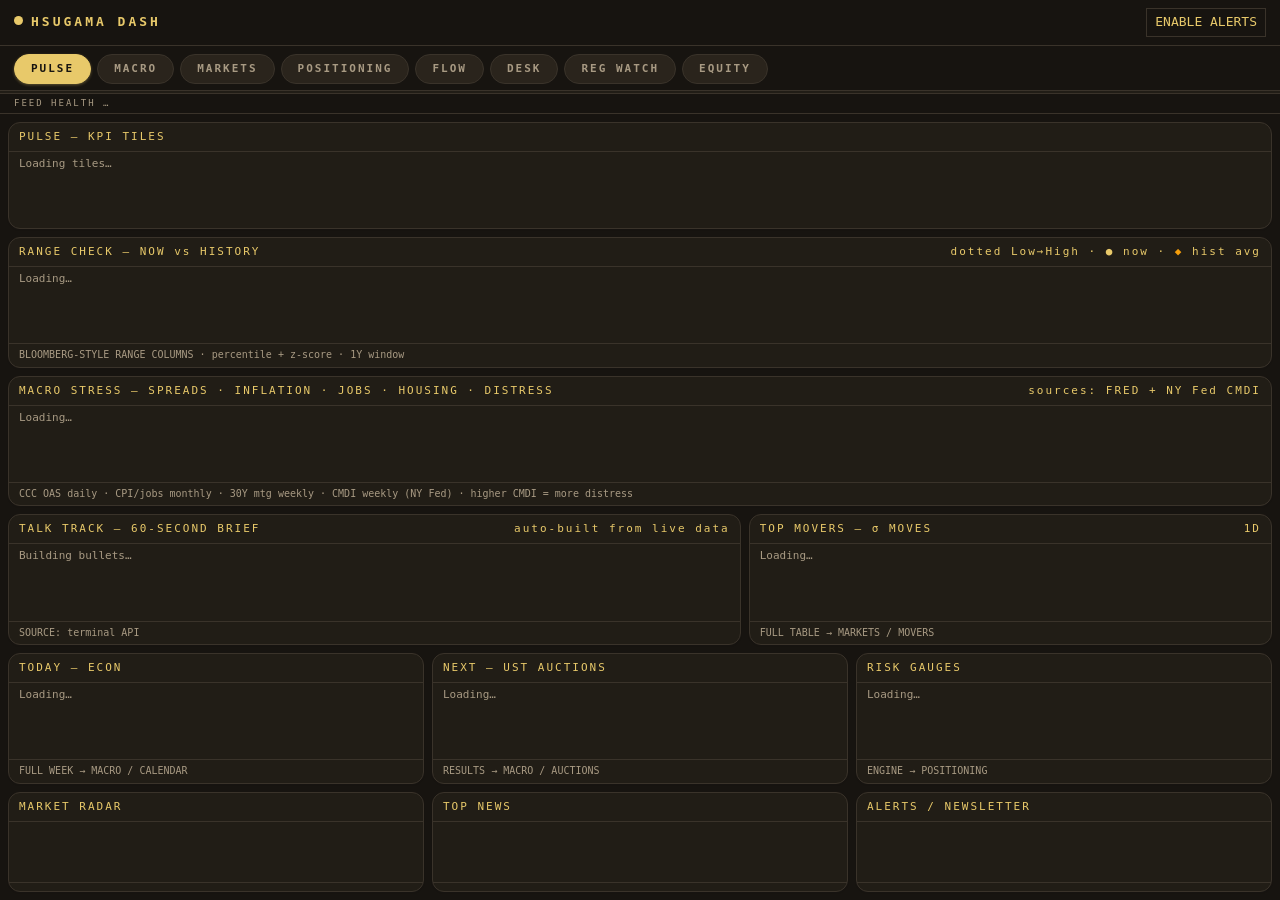
==== commit 1b9ad063: "merge: stress v2 phase 1 (Tier-1 registry, scoring engine, Views 1+6) # Conflicts: #	collector/tests" ====
--- a/ui/index.html
+++ b/ui/index.html
@@ -120,6 +120,14 @@
     </section>
   </main>
 
+  <main class="grid hidden" data-hub="pulse" data-sub="stress" style="grid-template-columns: 1fr;">
+    <section class="panel" id="panel-stress">
+      <div class="panel-title">STRESS — MATRIX · VELOCITY <span class="note">not investment advice</span></div>
+      <div class="panel-body"><p class="muted">Loading…</p></div>
+      <div class="panel-foot muted"></div>
+    </section>
+  </main>
+
   <!-- ============ MACRO ============ -->
   <main class="grid hidden" data-hub="macro" data-sub="calendar" style="grid-template-columns: 1fr;">
     <section class="panel" id="panel-macro">
--- a/ui/css/terminal.css
+++ b/ui/css/terminal.css
@@ -793,3 +793,49 @@
 .stress-hm-table th.now-col { color: var(--amber); font-weight: 700; }
 .stress-hm-table td.row-label { text-align: left; font-weight: 600; color: var(--fg); white-space: nowrap; padding-right: 12px; background: none !important; }
 .hm-cell { text-align: center; font-size: 11px; padding: 7px 8px; white-space: nowrap; border-radius: 2px; font-variant-numeric: tabular-nums; }
+/* ===== STRESS — MATRIX · VELOCITY (Phase 1) ===== */
+.stress-head { display: flex; gap: 18px; align-items: center; flex-wrap: wrap; margin-bottom: 10px; }
+.stress-gauge { text-align: center; min-width: 110px; }
+.stress-score { font-size: 34px; font-weight: 700; line-height: 1; }
+.stress-regime { font-weight: 700; letter-spacing: 2px; }
+.stress-sub { font-size: 11px; }
+.stress-meta { display: grid; gap: 4px; font-size: 12px; }
+.stress-dot { display: inline-block; width: 9px; height: 9px; border-radius: 50%; margin-right: 6px; vertical-align: 1px; }
+.stress-ctl { display: flex; gap: 10px; align-items: center; flex-wrap: wrap; margin-bottom: 10px; }
+.stress-sort, .stress-search { background: var(--panel); color: var(--fg); border: 1px solid var(--line); border-radius: 3px; padding: 5px 8px; font: inherit; }
+.stress-search { flex: 1 1 160px; max-width: 260px; }
+.stress-tier { background: none; color: var(--amber); border: 1px solid var(--amber); border-radius: 3px; padding: 5px 10px; font: inherit; cursor: pointer; }
+.stress-scroll { overflow-x: auto; }
+table.stress-grid { border-collapse: collapse; width: 100%; font-size: 12px; }
+table.stress-grid th { color: var(--muted); font-weight: 400; text-align: right; padding: 6px 8px; border-bottom: 1px solid var(--line); position: sticky; top: 0; background: var(--bg); }
+table.stress-grid th:first-child { text-align: left; }
+table.stress-grid td { border-bottom: 1px solid var(--line); }
+.stress-label { text-align: left; padding: 6px 8px; white-space: nowrap; max-width: 46vw; overflow: hidden; text-overflow: ellipsis; }
+td.stress-cell { padding: 6px 10px; min-width: 28px; min-height: 28px; text-align: right; font-weight: 600; }
+td.stress-cell.clickable, tr.stress-cat, tr.clickable { cursor: pointer; }
+td.stress-cell.hatched { background: repeating-linear-gradient(45deg, #2b261d, #2b261d 5px, #211d16 5px, #211d16 10px); color: var(--muted); font-weight: 400; }
+span.hatched { background: repeating-linear-gradient(45deg, #2b261d, #2b261d 4px, #211d16 4px, #211d16 8px); border: 1px solid var(--line); }
+.vel-arrow { font-size: 10px; margin-left: 4px; }
+.vel-arrow.up { color: #f5efe0; }
+.vel-arrow.down { color: #f5efe0; }
+td.vel-strong { outline: 2px solid #e8c96a; outline-offset: -2px; }
+tr.stress-cat td { padding: 8px; font-size: 12px; }
+.stress-comp-score { display: inline-block; min-width: 30px; text-align: center; font-weight: 700; margin: 0 6px; }
+.stress-tag { font-size: 10px; border: 1px solid; border-radius: 2px; padding: 0 4px; margin-left: 4px; white-space: nowrap; }
+.stress-movers { margin-bottom: 10px; border: 1px solid var(--line); border-radius: 4px; }
+.stress-movers summary { padding: 8px 10px; cursor: pointer; }
+.stress-note { margin: 8px 2px; font-size: 11px; }
+.stress-legend { position: sticky; bottom: 0; display: flex; gap: 16px; flex-wrap: wrap; align-items: center; background: var(--panel); border-top: 1px solid var(--line); padding: 8px 10px; font-size: 11px; z-index: 5; }
+.stress-legend .hl-sw { display: inline-block; width: 16px; height: 12px; border-radius: 2px; margin: 0 2px; vertical-align: -1px; }
+.stress-pop { position: absolute; z-index: 50; background: var(--panel); border: 1px solid var(--amber); border-radius: 6px; padding: 12px; box-shadow: 0 8px 28px rgba(0,0,0,.6); font-size: 12px; }
+.stress-pop-head { display: flex; justify-content: space-between; align-items: center; gap: 8px; margin-bottom: 4px; }
+.stress-pop-x { background: none; border: none; color: var(--muted); cursor: pointer; font-size: 14px; }
+.stress-kv { display: flex; justify-content: space-between; gap: 12px; padding: 2px 0; border-bottom: 1px dotted var(--line); }
+.stress-spark-note { margin-top: 8px; font-size: 11px; }
+.stress-gaps { margin: 4px 0 8px 18px; font-size: 12px; }
+.stress-method { margin-top: 8px; font-size: 11px; line-height: 1.5; }
+@media (max-width: 640px) {
+  .stress-label { max-width: 52vw; }
+  td.stress-cell { padding: 8px 10px; font-size: 13px; }
+  .stress-head { gap: 12px; }
+}
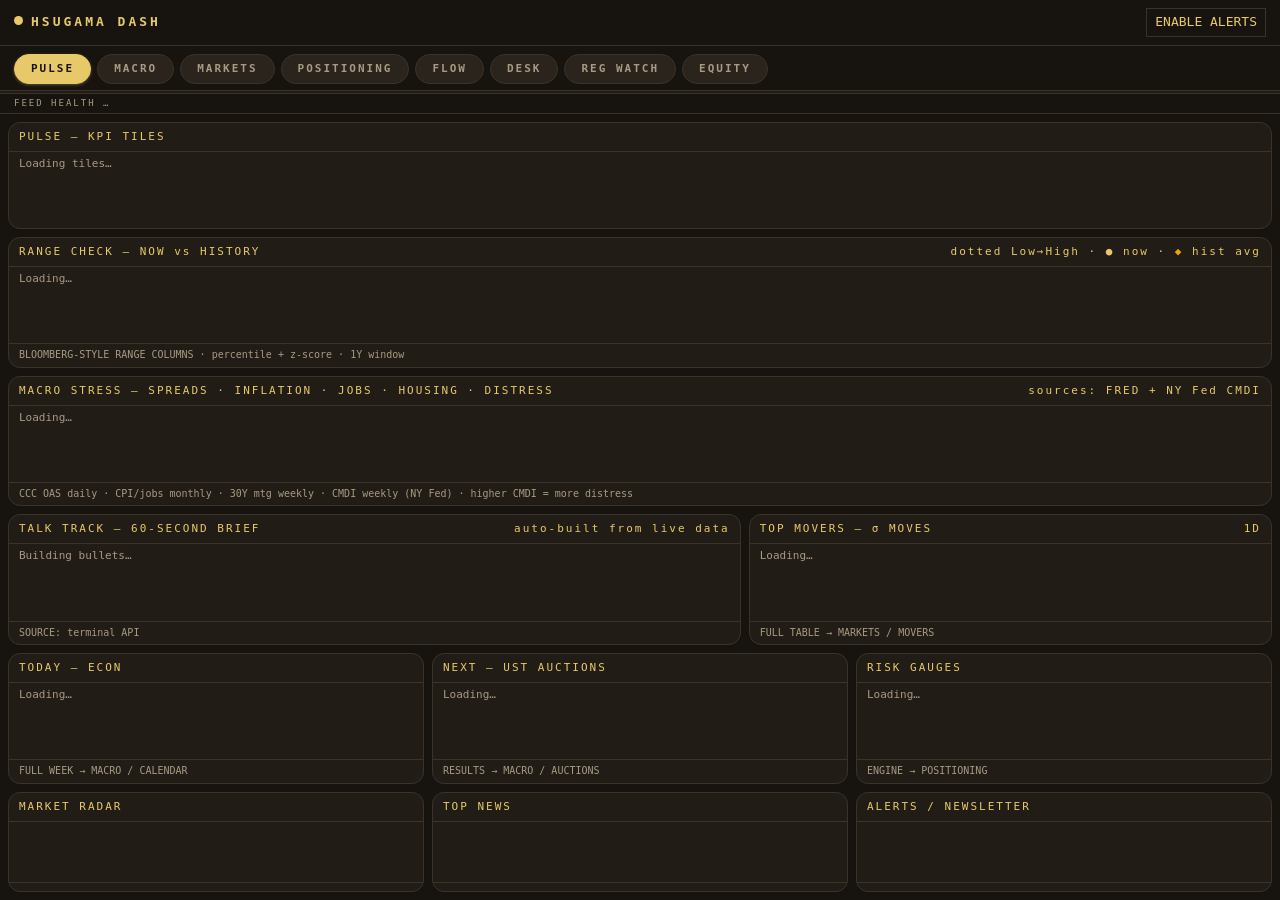
==== commit 340a3793: "feat: multi-asset activity view — MARKETS → Activity (5 legs + cross-leg synthesis) New /api/activit" ====
--- a/ui/index.html
+++ b/ui/index.html
@@ -222,6 +222,13 @@
       <div class="panel-foot muted"></div>
     </section>
   </main>
+  <main class="grid hidden" data-hub="markets" data-sub="activity" style="grid-template-columns: 1fr;">
+    <section class="panel" id="panel-activity">
+      <div class="panel-title">MULTI-ASSET ACTIVITY</div>
+      <div class="panel-body"></div>
+      <div class="panel-foot muted"></div>
+    </section>
+  </main>
 
   <!-- ============ POSITIONING ============ -->
   <main class="grid grid-cycle hidden" data-hub="positioning" data-sub="positions" id="cycle-pos"></main>
--- a/ui/css/terminal.css
+++ b/ui/css/terminal.css
@@ -786,13 +786,20 @@
 .sl-sw { display: inline-block; width: 12px; height: 12px; border-radius: 2px; margin: 0 4px 0 10px; vertical-align: -1px; }
 .stress-hm { margin-bottom: 26px; }
 .stress-hm-title { font-size: 13px; font-weight: 700; color: var(--fg); margin-bottom: 8px; }
-.stress-hm-scroll { overflow-x: auto; }
-.stress-hm-table { min-width: 760px; }
-.stress-hm-table th { font-size: 10px; text-align: center; padding: 6px 8px; white-space: nowrap; }
-.stress-hm-table th.now-col, .stress-hm-table td.now-col { outline: 1px solid var(--amber); outline-offset: -1px; }
-.stress-hm-table th.now-col { color: var(--amber); font-weight: 700; }
-.stress-hm-table td.row-label { text-align: left; font-weight: 600; color: var(--fg); white-space: nowrap; padding-right: 12px; background: none !important; }
-.hm-cell { text-align: center; font-size: 11px; padding: 7px 8px; white-space: nowrap; border-radius: 2px; font-variant-numeric: tabular-nums; }
+.stress-hm-scroll { overflow-x: auto; overflow-y: auto; max-height: 70vh; border: 1px solid var(--border); border-radius: 8px; }
+.stress-hm-table { min-width: 900px; border-collapse: separate; border-spacing: 0; }
+.stress-hm-table th { font-size: 13px; text-align: center; padding: 10px 12px; white-space: nowrap; position: sticky; top: 0; background: var(--bg); z-index: 2; }
+.stress-hm-table th.now-col, .stress-hm-table td.now-col { outline: 2px solid var(--amber); outline-offset: -2px; }
+.stress-hm-table th.now-col { color: var(--amber); font-weight: 800; font-size: 14px; }
+.stress-hm-table td.row-label { text-align: left; font-weight: 700; font-size: 14px; color: var(--fg); white-space: nowrap; padding: 12px 16px 12px 8px; background: var(--bg) !important; position: sticky; left: 0; z-index: 1; }
+.hm-cell { text-align: center; font-size: 15px; font-weight: 700; padding: 12px 14px; white-space: nowrap; border-radius: 3px; font-variant-numeric: tabular-nums; }
+.hm-cell.now-col { font-size: 16px; }
+/* Overall stress score bar */
+.stress-overall { margin: 12px 0 16px; }
+.stress-overall-title { font-size: 13px; font-weight: 800; margin-bottom: 8px; }
+.stress-overall-bar { display: flex; gap: 3px; }
+.so-cell { flex: 1; text-align: center; font-size: 14px; font-weight: 800; padding: 12px 6px; border-radius: 4px; white-space: nowrap; font-variant-numeric: tabular-nums; }
+.so-cell.now-col { outline: 2px solid var(--amber); outline-offset: -2px; }
 /* ===== STRESS — MATRIX · VELOCITY (Phase 1) ===== */
 .stress-head { display: flex; gap: 18px; align-items: center; flex-wrap: wrap; margin-bottom: 10px; }
 .stress-gauge { text-align: center; min-width: 110px; }
